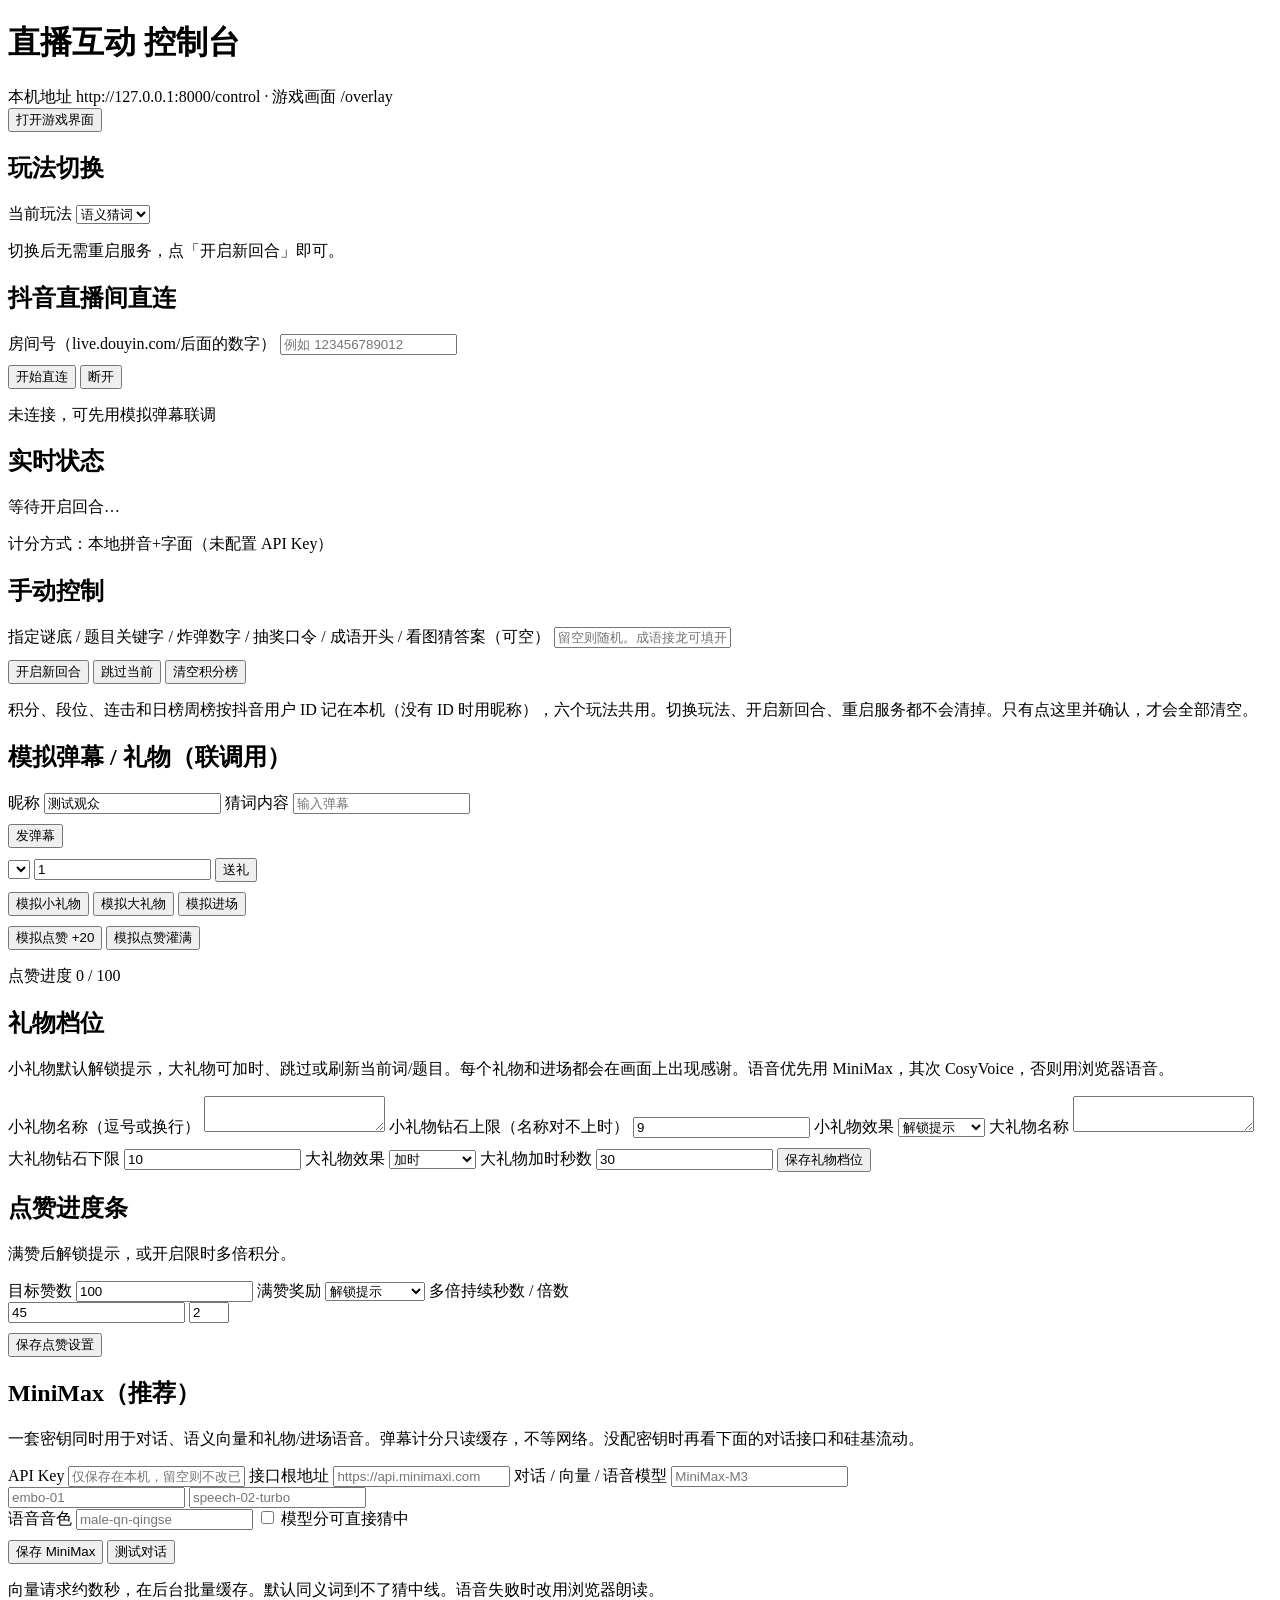
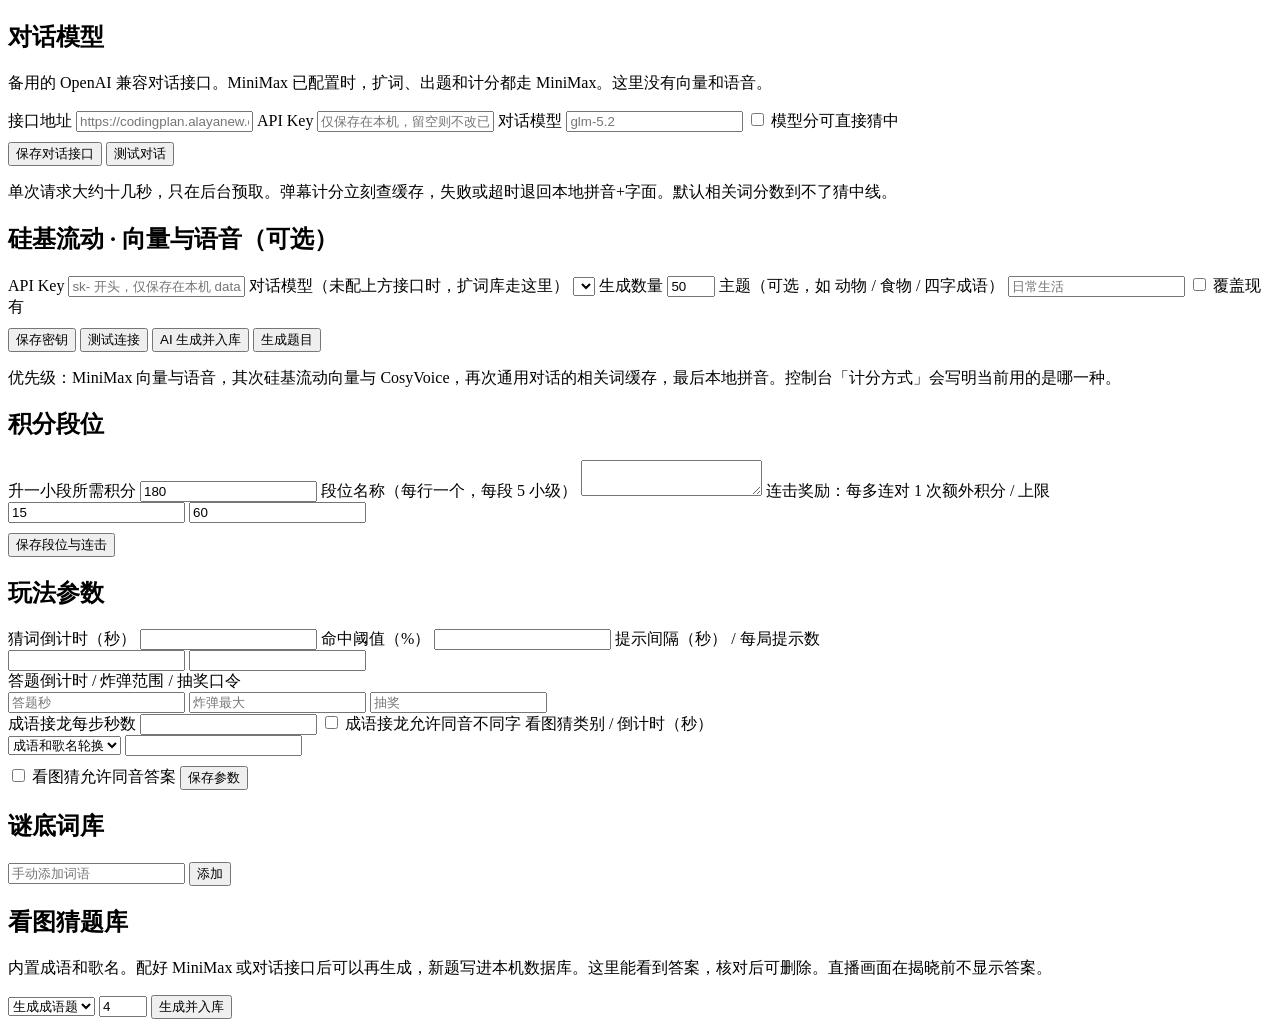
==== app/static/control.html @ ba1048de "Add idiom chain and emoji guessing with one shared points account. Viewers can continue an idiom cha" ====
<!DOCTYPE html>
<html lang="zh-CN">
<head>
  <meta charset="utf-8">
  <meta name="viewport" content="width=device-width, initial-scale=1">
  <link rel="icon" href="/static/favicon.svg" type="image/svg+xml">
  <title>控制台 · 直播互动玩法</title>
  <link rel="stylesheet" href="/static/css/shared.css">
  <link rel="stylesheet" href="/static/css/control.css">
</head>
<body>
  <div class="wrap">
    <header class="top">
      <div>
        <h1>直播互动 <span>控制台</span></h1>
        <div class="sub">本机地址 http://127.0.0.1:8000/control · 游戏画面 /overlay</div>
      </div>
      <div class="row btns">
        <button class="btn green" id="openOverlay">打开游戏界面</button>
      </div>
    </header>

    <div class="grid">
      <section class="card">
        <h2>玩法切换</h2>
        <label class="field">当前玩法</label>
        <select id="gamePicker">
          <option value="semantic">语义猜词</option>
          <option value="quiz">弹幕答题</option>
          <option value="bomb">数字炸弹</option>
          <option value="lottery">弹幕抽奖</option>
          <option value="idiom">成语接龙</option>
          <option value="emoji">看图猜</option>
        </select>
        <p class="hint">切换后无需重启服务，点「开启新回合」即可。</p>
      </section>

      <section class="card">
        <h2>抖音直播间直连</h2>
        <label class="field">房间号（live.douyin.com/后面的数字）</label>
        <input id="roomId" placeholder="例如 123456789012">
        <div class="row btns" style="margin-top:10px">
          <button class="btn" id="connectRoom">开始直连</button>
          <button class="btn ghost" id="disconnectRoom">断开</button>
        </div>
        <p class="hint" id="ingestStatus"><span class="dot"></span>未连接，可先用模拟弹幕联调</p>
      </section>

      <section class="card wide">
        <h2>实时状态</h2>
        <div class="status-box" id="hostStatus">等待开启回合…</div>
        <p class="hint" id="scoringMode">计分方式：本地拼音+字面（未配置 API Key）</p>
      </section>

      <section class="card">
        <h2>手动控制</h2>
        <label class="field">指定谜底 / 题目关键字 / 炸弹数字 / 抽奖口令 / 成语开头 / 看图猜答案（可空）</label>
        <input id="specified" placeholder="留空则随机。成语接龙可填开头成语，看图猜可填答案">
        <div class="row btns" style="margin-top:12px">
          <button class="btn" id="startRound">开启新回合</button>
          <button class="btn ghost" id="skipRound">跳过当前</button>
          <button class="btn red" id="clearBoard">清空积分榜</button>
        </div>
        <p class="hint">积分、段位、连击和日榜周榜按抖音用户 ID 记在本机（没有 ID 时用昵称），六个玩法共用。切换玩法、开启新回合、重启服务都不会清掉。只有点这里并确认，才会全部清空。</p>
      </section>

      <section class="card">
        <h2>模拟弹幕 / 礼物（联调用）</h2>
        <label class="field">昵称</label>
        <input id="mockName" value="测试观众">
        <label class="field">猜词内容</label>
        <input id="mockText" placeholder="输入弹幕">
        <div class="row btns" style="margin-top:10px">
          <button class="btn" id="sendChat">发弹幕</button>
        </div>
        <div class="row" style="margin-top:10px">
          <select id="giftName"></select>
          <input id="giftCount" type="number" value="1" min="1">
          <button class="btn" id="sendGift">送礼</button>
        </div>
        <div class="row btns" style="margin-top:10px">
          <button class="btn" id="sendSmall">模拟小礼物</button>
          <button class="btn" id="sendBig">模拟大礼物</button>
          <button class="btn ghost" id="sendMember">模拟进场</button>
        </div>
        <div class="row btns" style="margin-top:10px">
          <button class="btn" id="likeBurst">模拟点赞 +20</button>
          <button class="btn" id="likeFill">模拟点赞灌满</button>
        </div>
        <p class="hint" id="likeProgress">点赞进度 0 / 100</p>
      </section>

      <section class="card">
        <h2>礼物档位</h2>
        <p class="hint">小礼物默认解锁提示，大礼物可加时、跳过或刷新当前词/题目。每个礼物和进场都会在画面上出现感谢。语音优先用 MiniMax，其次 CosyVoice，否则用浏览器语音。</p>
        <label class="field">小礼物名称（逗号或换行）</label>
        <textarea id="smallNames" class="short"></textarea>
        <label class="field">小礼物钻石上限（名称对不上时）</label>
        <input id="smallMax" type="number" min="1" value="9">
        <label class="field">小礼物效果</label>
        <select id="smallAction">
          <option value="hint">解锁提示</option>
          <option value="add_time">加时</option>
          <option value="refresh">刷新题目</option>
          <option value="skip">跳过当前</option>
          <option value="random_words">注入随机词</option>
        </select>
        <label class="field">大礼物名称</label>
        <textarea id="bigNames" class="short"></textarea>
        <label class="field">大礼物钻石下限</label>
        <input id="bigMin" type="number" min="1" value="10">
        <label class="field">大礼物效果</label>
        <select id="bigAction">
          <option value="add_time">加时</option>
          <option value="skip">跳过当前</option>
          <option value="refresh">刷新题目</option>
          <option value="hint">解锁提示</option>
          <option value="random_words">注入随机词</option>
        </select>
        <label class="field">大礼物加时秒数</label>
        <input id="bigSeconds" type="number" min="5" value="30">
        <button class="btn" id="saveGifts" style="margin-top:10px">保存礼物档位</button>
      </section>

      <section class="card">
        <h2>点赞进度条</h2>
        <p class="hint" id="bonusStatus">满赞后解锁提示，或开启限时多倍积分。</p>
        <label class="field">目标赞数</label>
        <input id="likeTarget" type="number" min="1" value="100">
        <label class="field">满赞奖励</label>
        <select id="likeReward">
          <option value="hint">解锁提示</option>
          <option value="bonus">限时多倍积分</option>
        </select>
        <label class="field">多倍持续秒数 / 倍数</label>
        <div class="row">
          <input id="bonusSeconds" type="number" min="5" value="45">
          <input id="bonusMult" type="number" min="2" max="5" value="2">
        </div>
        <button class="btn" id="saveLikes" style="margin-top:10px">保存点赞设置</button>
      </section>

      <section class="card">
        <h2>MiniMax（推荐）</h2>
        <p class="hint">一套密钥同时用于对话、语义向量和礼物/进场语音。弹幕计分只读缓存，不等网络。没配密钥时再看下面的对话接口和硅基流动。</p>
        <label class="field">API Key</label>
        <input id="mmKey" type="password" placeholder="仅保存在本机，留空则不改已保存的密钥" autocomplete="off">
        <label class="field">接口根地址</label>
        <input id="mmBase" placeholder="https://api.minimaxi.com">
        <label class="field">对话 / 向量 / 语音模型</label>
        <input id="mmChat" placeholder="MiniMax-M3">
        <div class="row">
          <input id="mmEmbed" placeholder="embo-01">
          <input id="mmTts" placeholder="speech-02-turbo">
        </div>
        <label class="field">语音音色</label>
        <input id="mmVoice" list="mmVoices" placeholder="male-qn-qingse">
        <datalist id="mmVoices"></datalist>
        <label class="field"><input id="mmCanWin" type="checkbox" style="width:auto"> 模型分可直接猜中</label>
        <div class="row btns" style="margin-top:10px">
          <button class="btn ghost" id="saveMinimax">保存 MiniMax</button>
          <button class="btn ghost" id="testMinimax">测试对话</button>
        </div>
        <p class="hint">向量请求约数秒，在后台批量缓存。默认同义词到不了猜中线。语音失败时改用浏览器朗读。</p>
      </section>

      <section class="card">
        <h2>对话模型</h2>
        <p class="hint">备用的 OpenAI 兼容对话接口。MiniMax 已配置时，扩词、出题和计分都走 MiniMax。这里没有向量和语音。</p>
        <label class="field">接口地址</label>
        <input id="llmBase" placeholder="https://codingplan.alayanew.com/v1">
        <label class="field">API Key</label>
        <input id="llmKey" type="password" placeholder="仅保存在本机，留空则不改已保存的密钥" autocomplete="off">
        <label class="field">对话模型</label>
        <input id="llmModel" placeholder="glm-5.2">
        <label class="field"><input id="llmCanWin" type="checkbox" style="width:auto"> 模型分可直接猜中</label>
        <div class="row btns" style="margin-top:10px">
          <button class="btn ghost" id="saveLlm">保存对话接口</button>
          <button class="btn ghost" id="testLlm">测试对话</button>
        </div>
        <p class="hint">单次请求大约十几秒，只在后台预取。弹幕计分立刻查缓存，失败或超时退回本地拼音+字面。默认相关词分数到不了猜中线。</p>
      </section>

      <section class="card">
        <h2>硅基流动 · 向量与语音（可选）</h2>
        <label class="field">API Key</label>
        <input id="apiKey" type="password" placeholder="sk- 开头，仅保存在本机 data/config.json" autocomplete="off">
        <label class="field">对话模型（未配上方接口时，扩词库走这里）</label>
        <select id="chatModel"></select>
        <label class="field">生成数量</label>
        <input id="genCount" type="number" value="50" min="5" max="80">
        <label class="field">主题（可选，如 动物 / 食物 / 四字成语）</label>
        <input id="genTheme" placeholder="日常生活">
        <label class="field"><input id="overwrite" type="checkbox" style="width:auto"> 覆盖现有</label>
        <div class="row btns" style="margin-top:10px">
          <button class="btn ghost" id="saveKey">保存密钥</button>
          <button class="btn ghost" id="testKey">测试连接</button>
          <button class="btn" id="genWords">AI 生成并入库</button>
          <button class="btn ghost" id="genQuiz">生成题目</button>
        </div>
        <p class="hint" id="aiHint">优先级：MiniMax 向量与语音，其次硅基流动向量与 CosyVoice，再次通用对话的相关词缓存，最后本地拼音。控制台「计分方式」会写明当前用的是哪一种。</p>
      </section>

      <section class="card">
        <h2>积分段位</h2>
        <label class="field">升一小段所需积分</label>
        <input id="perSub" type="number" value="180">
        <label class="field">段位名称（每行一个，每段 5 小级）</label>
        <textarea id="rankNames"></textarea>
        <label class="field">连击奖励：每多连对 1 次额外积分 / 上限</label>
        <div class="row">
          <input id="streakPer" type="number" min="0" value="15">
          <input id="streakMax" type="number" min="0" value="60">
        </div>
        <button class="btn" id="saveRanks" style="margin-top:10px">保存段位与连击</button>
      </section>

      <section class="card">
        <h2>玩法参数</h2>
        <label class="field">猜词倒计时（秒）</label>
        <input id="semCountdown" type="number">
        <label class="field">命中阈值（%）</label>
        <input id="semThreshold" type="number">
        <label class="field">提示间隔（秒） / 每局提示数</label>
        <div class="row">
          <input id="semHintInterval" type="number">
          <input id="semHints" type="number">
        </div>
        <label class="field">答题倒计时 / 炸弹范围 / 抽奖口令</label>
        <div class="row">
          <input id="quizCountdown" type="number" placeholder="答题秒">
          <input id="bombMax" type="number" placeholder="炸弹最大">
          <input id="lotKeyword" placeholder="抽奖">
        </div>
        <label class="field">成语接龙每步秒数</label>
        <input id="idiomSeconds" type="number" min="8">
        <label class="field"><input id="idiomPinyin" type="checkbox" style="width:auto"> 成语接龙允许同音不同字</label>
        <label class="field">看图猜类别 / 倒计时（秒）</label>
        <div class="row">
          <select id="emojiCategory">
            <option value="rotate">成语和歌名轮换</option>
            <option value="idiom">只猜成语</option>
            <option value="song">只猜歌名</option>
          </select>
          <input id="emojiCountdown" type="number" min="15">
        </div>
        <label class="field"><input id="emojiPinyin" type="checkbox" style="width:auto"> 看图猜允许同音答案</label>
        <button class="btn" id="saveParams" style="margin-top:10px">保存参数</button>
      </section>

      <section class="card wide">
        <h2 id="wordTitle">谜底词库</h2>
        <div class="row">
          <input id="newWord" placeholder="手动添加词语">
          <button class="btn sm" id="addWord">添加</button>
        </div>
        <div class="tags" id="wordTags"></div>
      </section>

      <section class="card wide">
        <h2 id="emojiTitle">看图猜题库</h2>
        <p class="hint">内置成语和歌名。配好 MiniMax 或对话接口后可以再生成，新题写进本机数据库。这里能看到答案，核对后可删除。直播画面在揭晓前不显示答案。</p>
        <div class="row">
          <select id="emojiGenCategory">
            <option value="idiom">生成成语题</option>
            <option value="song">生成歌名题</option>
          </select>
          <input id="emojiGenCount" type="number" min="1" max="12" value="4">
          <button class="btn" id="genEmoji">生成并入库</button>
        </div>
        <div class="tags" id="emojiTags"></div>
      </section>
    </div>
  </div>
  <div class="toast" id="toast"></div>
  <script src="/static/js/control.js"></script>
</body>
</html>
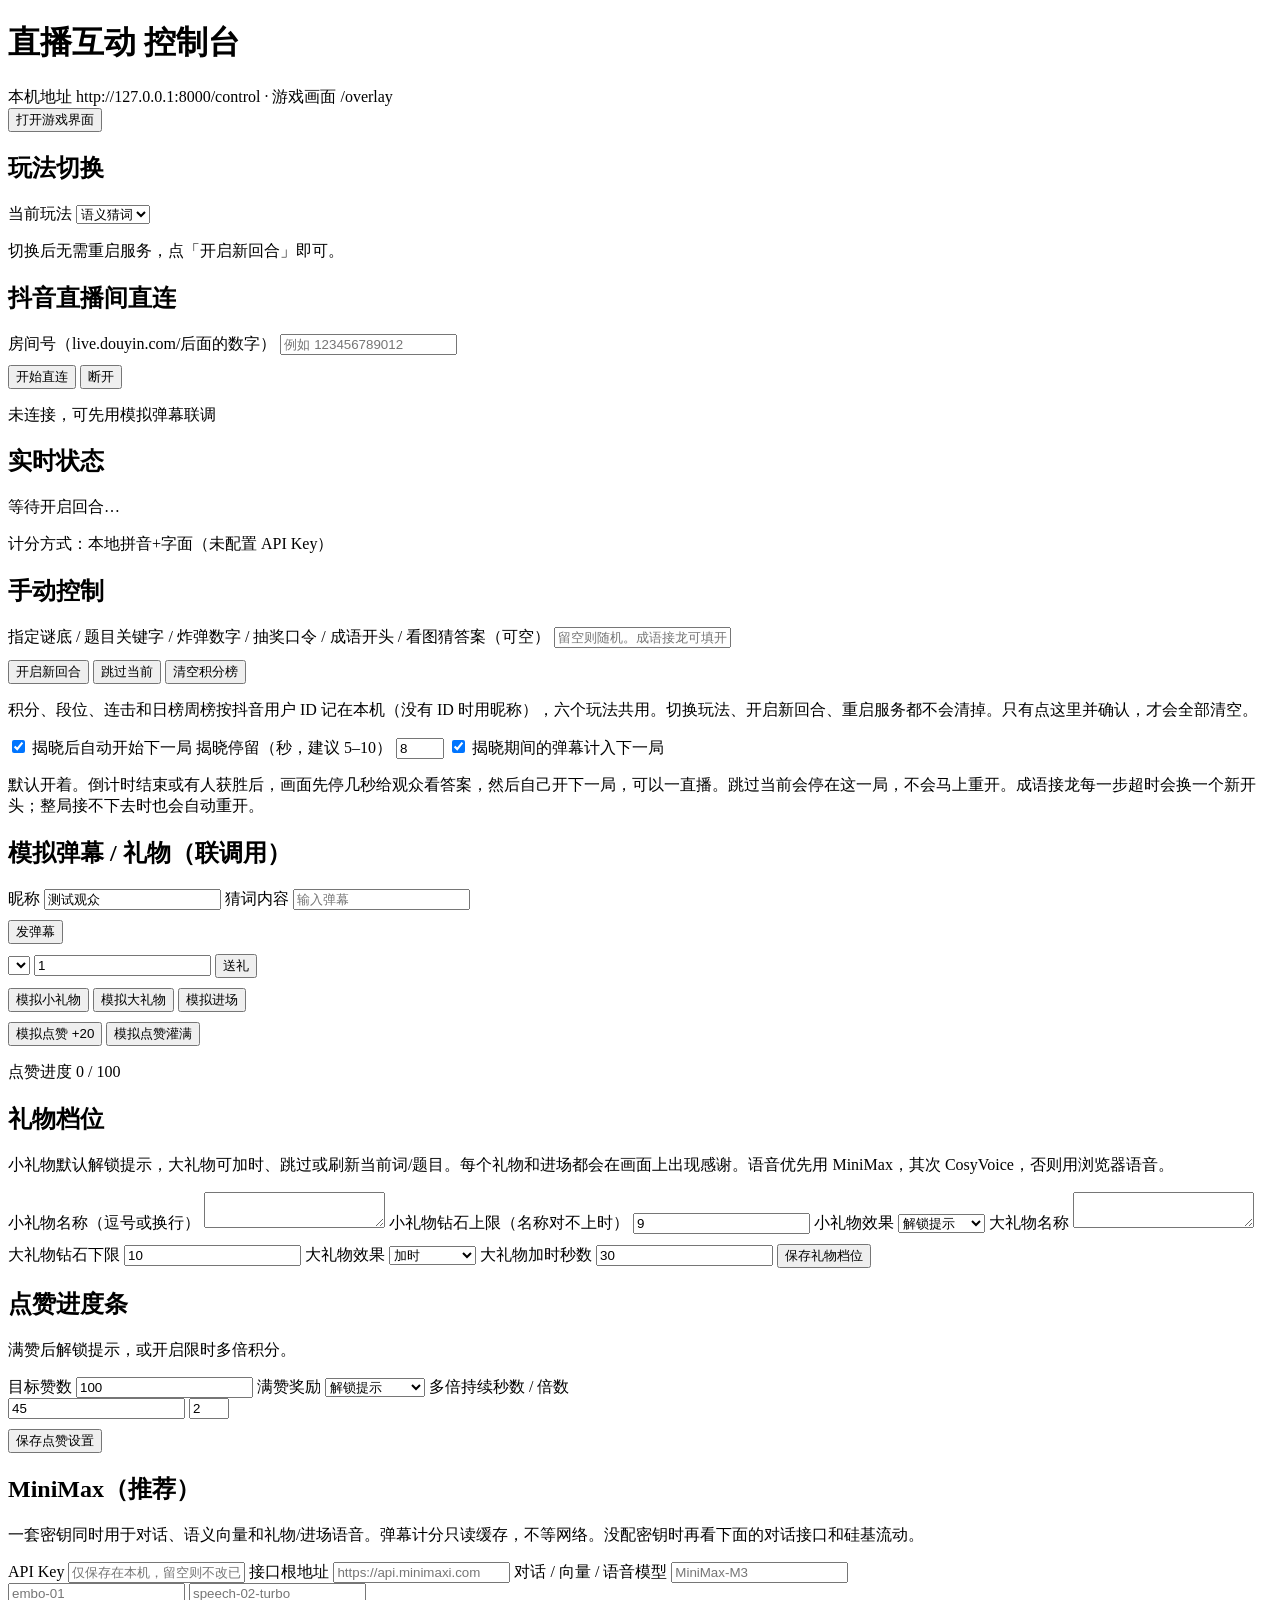
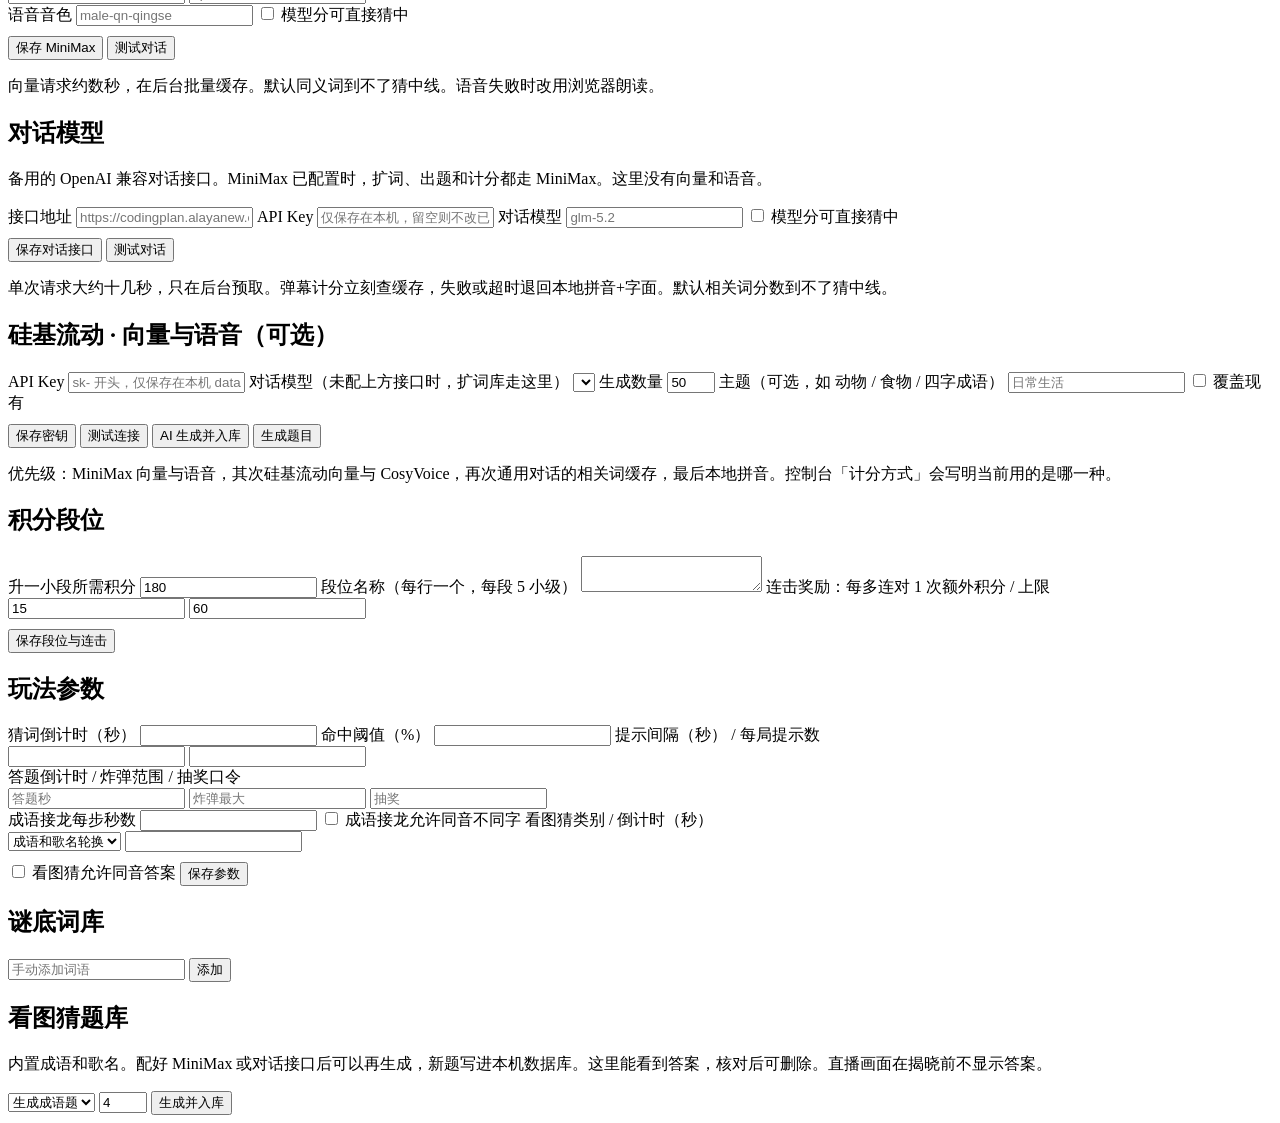
==== commit 34395f64: "Keep rounds cycling and show every chat line on the overlay. After a win or a timeout the answer sta" ====
--- a/app/static/control.html
+++ b/app/static/control.html
@@ -62,6 +62,11 @@
           <button class="btn red" id="clearBoard">清空积分榜</button>
         </div>
         <p class="hint">积分、段位、连击和日榜周榜按抖音用户 ID 记在本机（没有 ID 时用昵称），六个玩法共用。切换玩法、开启新回合、重启服务都不会清掉。只有点这里并确认，才会全部清空。</p>
+        <label class="field"><input id="autoContinue" type="checkbox" style="width:auto" checked> 揭晓后自动开始下一局</label>
+        <label class="field">揭晓停留（秒，建议 5–10）</label>
+        <input id="intermission" type="number" min="3" max="60" value="8">
+        <label class="field"><input id="countGapChat" type="checkbox" style="width:auto" checked> 揭晓期间的弹幕计入下一局</label>
+        <p class="hint">默认开着。倒计时结束或有人获胜后，画面先停几秒给观众看答案，然后自己开下一局，可以一直播。跳过当前会停在这一局，不会马上重开。成语接龙每一步超时会换一个新开头；整局接不下去时也会自动重开。</p>
       </section>
 
       <section class="card">
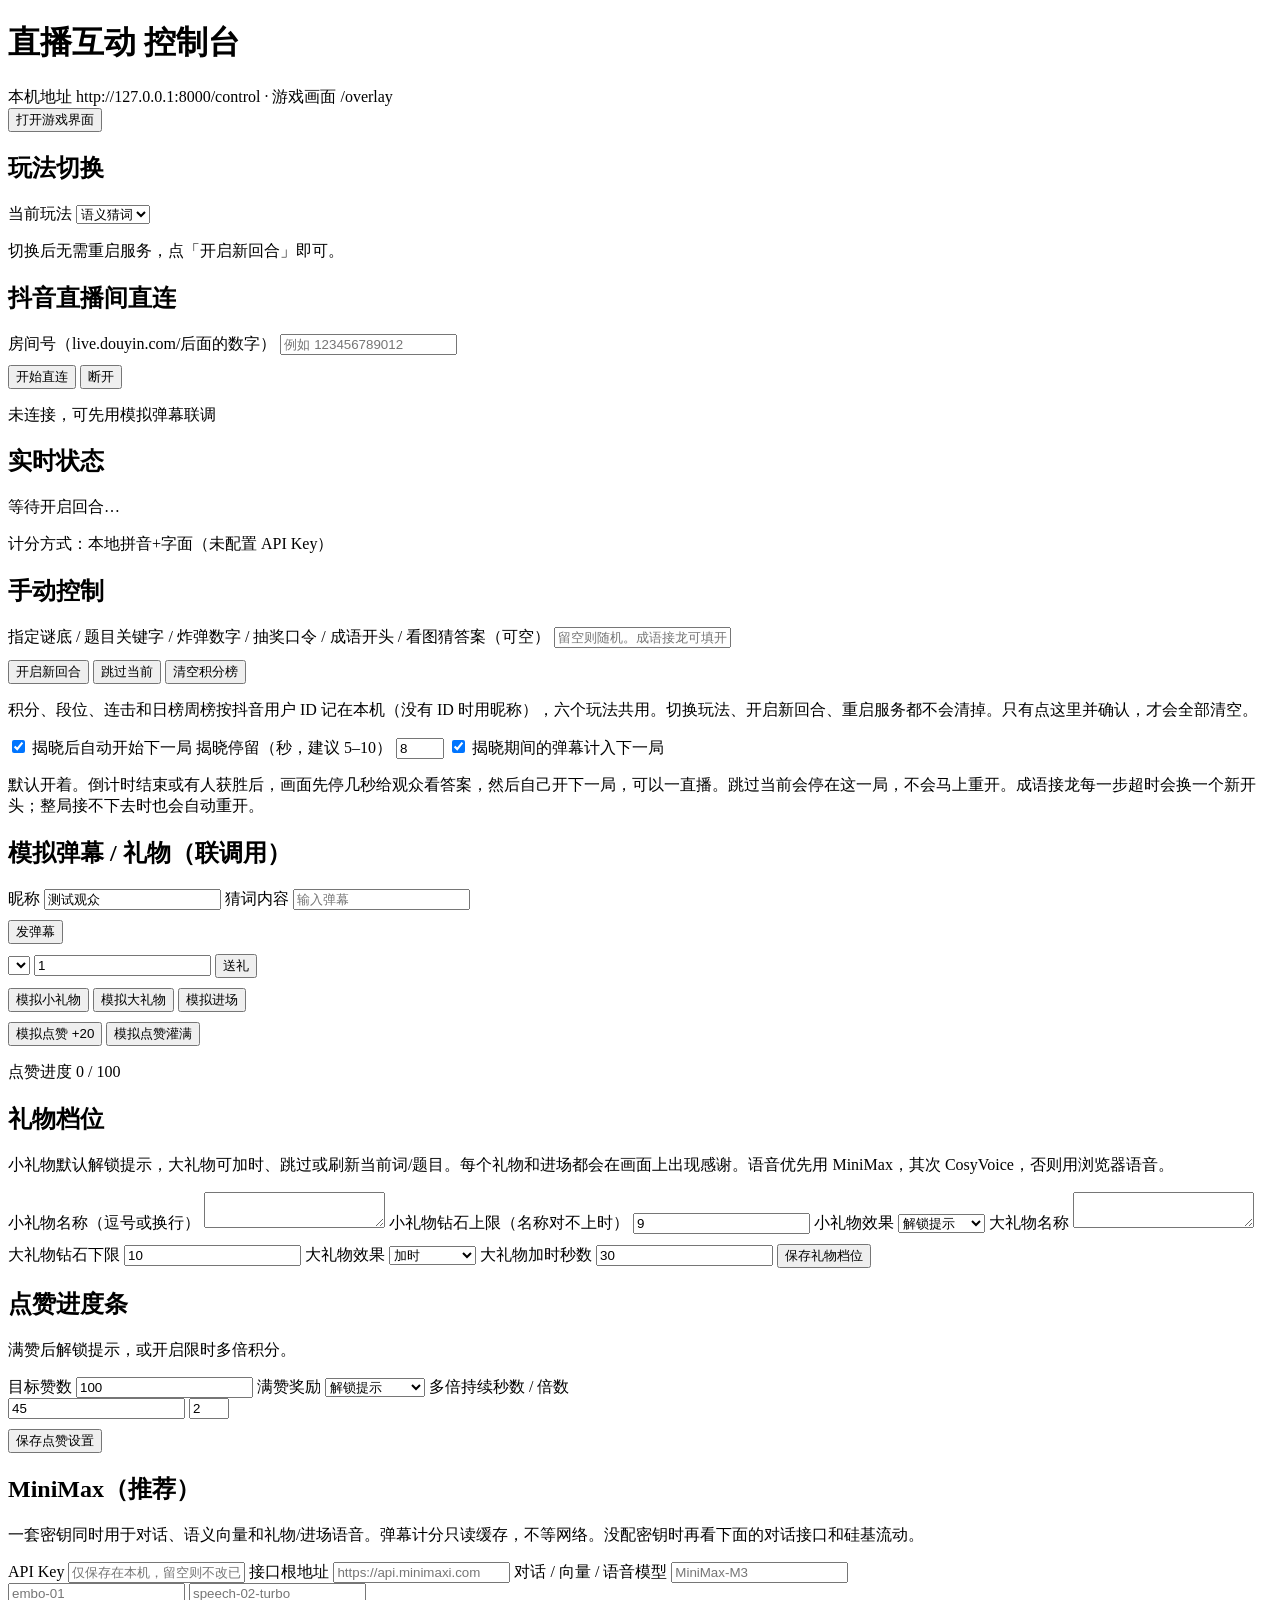
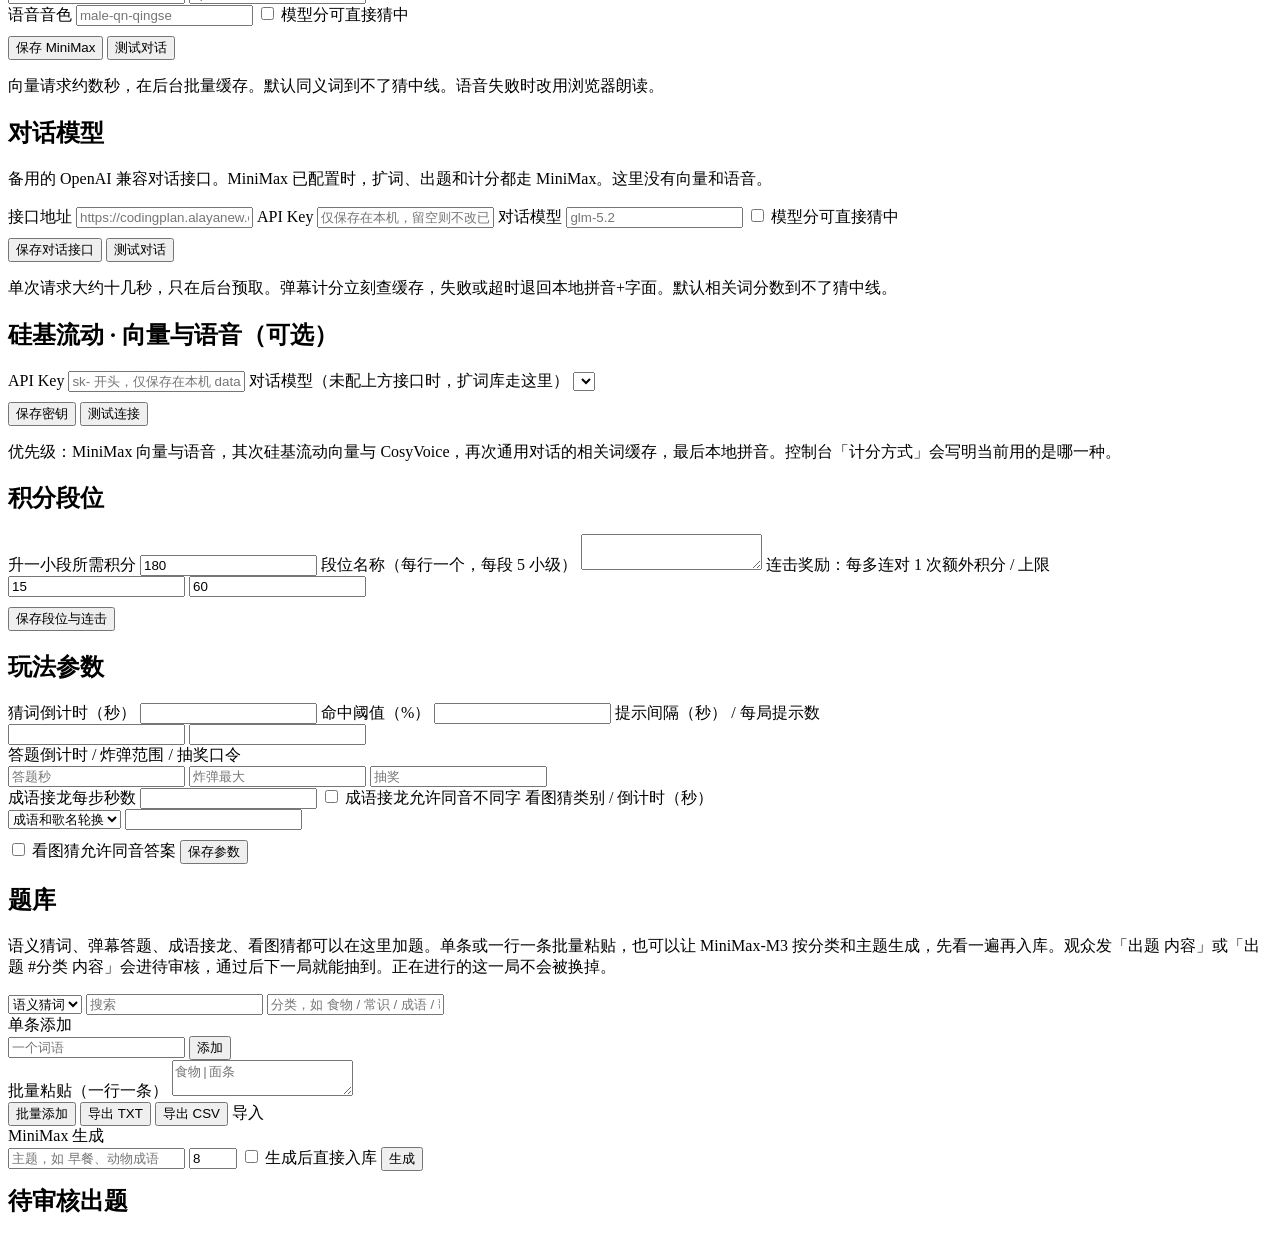
==== commit 0b0235c0: "Let the host extend every game bank without restarting the round. New words, questions, idioms, and " ====
--- a/app/static/control.html
+++ b/app/static/control.html
@@ -192,16 +192,9 @@
         <input id="apiKey" type="password" placeholder="sk- 开头，仅保存在本机 data/config.json" autocomplete="off">
         <label class="field">对话模型（未配上方接口时，扩词库走这里）</label>
         <select id="chatModel"></select>
-        <label class="field">生成数量</label>
-        <input id="genCount" type="number" value="50" min="5" max="80">
-        <label class="field">主题（可选，如 动物 / 食物 / 四字成语）</label>
-        <input id="genTheme" placeholder="日常生活">
-        <label class="field"><input id="overwrite" type="checkbox" style="width:auto"> 覆盖现有</label>
         <div class="row btns" style="margin-top:10px">
           <button class="btn ghost" id="saveKey">保存密钥</button>
           <button class="btn ghost" id="testKey">测试连接</button>
-          <button class="btn" id="genWords">AI 生成并入库</button>
-          <button class="btn ghost" id="genQuiz">生成题目</button>
         </div>
         <p class="hint" id="aiHint">优先级：MiniMax 向量与语音，其次硅基流动向量与 CosyVoice，再次通用对话的相关词缓存，最后本地拼音。控制台「计分方式」会写明当前用的是哪一种。</p>
       </section>
@@ -254,26 +247,43 @@
       </section>
 
       <section class="card wide">
-        <h2 id="wordTitle">谜底词库</h2>
-        <div class="row">
-          <input id="newWord" placeholder="手动添加词语">
-          <button class="btn sm" id="addWord">添加</button>
-        </div>
-        <div class="tags" id="wordTags"></div>
-      </section>
-
-      <section class="card wide">
-        <h2 id="emojiTitle">看图猜题库</h2>
-        <p class="hint">内置成语和歌名。配好 MiniMax 或对话接口后可以再生成，新题写进本机数据库。这里能看到答案，核对后可删除。直播画面在揭晓前不显示答案。</p>
-        <div class="row">
-          <select id="emojiGenCategory">
-            <option value="idiom">生成成语题</option>
-            <option value="song">生成歌名题</option>
+        <h2 id="bankTitle">题库</h2>
+        <p class="hint">语义猜词、弹幕答题、成语接龙、看图猜都可以在这里加题。单条或一行一条批量粘贴，也可以让 MiniMax-M3 按分类和主题生成，先看一遍再入库。观众发「出题 内容」或「出题 #分类 内容」会进待审核，通过后下一局就能抽到。正在进行的这一局不会被换掉。</p>
+        <div class="row">
+          <select id="bankKind">
+            <option value="word">语义猜词</option>
+            <option value="question">弹幕答题</option>
+            <option value="idiom">成语接龙</option>
+            <option value="puzzle">看图猜</option>
           </select>
-          <input id="emojiGenCount" type="number" min="1" max="12" value="4">
-          <button class="btn" id="genEmoji">生成并入库</button>
-        </div>
-        <div class="tags" id="emojiTags"></div>
+          <input id="bankSearch" placeholder="搜索">
+          <input id="bankCategory" placeholder="分类，如 食物 / 常识 / 成语 / 歌名">
+        </div>
+        <label class="field" id="bankOneLabel">单条添加</label>
+        <div class="row">
+          <input id="bankOne" placeholder="一个词语">
+          <button class="btn sm" id="bankAddOne">添加</button>
+        </div>
+        <label class="field">批量粘贴（一行一条）</label>
+        <textarea id="bankBulk" class="short" placeholder="食物|面条"></textarea>
+        <div class="row btns">
+          <button class="btn sm" id="bankAddBulk">批量添加</button>
+          <button class="btn ghost sm" id="bankExportTxt" type="button">导出 TXT</button>
+          <button class="btn ghost sm" id="bankExportCsv" type="button">导出 CSV</button>
+          <label class="btn ghost sm">导入<input id="bankImport" type="file" accept=".txt,.csv,text/plain" hidden></label>
+        </div>
+        <label class="field">MiniMax 生成</label>
+        <div class="row">
+          <input id="bankTheme" placeholder="主题，如 早餐、动物成语">
+          <input id="bankCount" type="number" min="1" max="80" value="8">
+          <label class="field" style="margin:0"><input id="bankAuto" type="checkbox" style="width:auto"> 生成后直接入库</label>
+          <button class="btn" id="bankGenerate" type="button">生成</button>
+        </div>
+        <div id="bankPreview"></div>
+        <h2 style="margin-top:14px">待审核出题</h2>
+        <div id="bankPending" class="tags"></div>
+        <div class="tags" id="bankList"></div>
+        <p class="hint" id="bankHint"></p>
       </section>
     </div>
   </div>
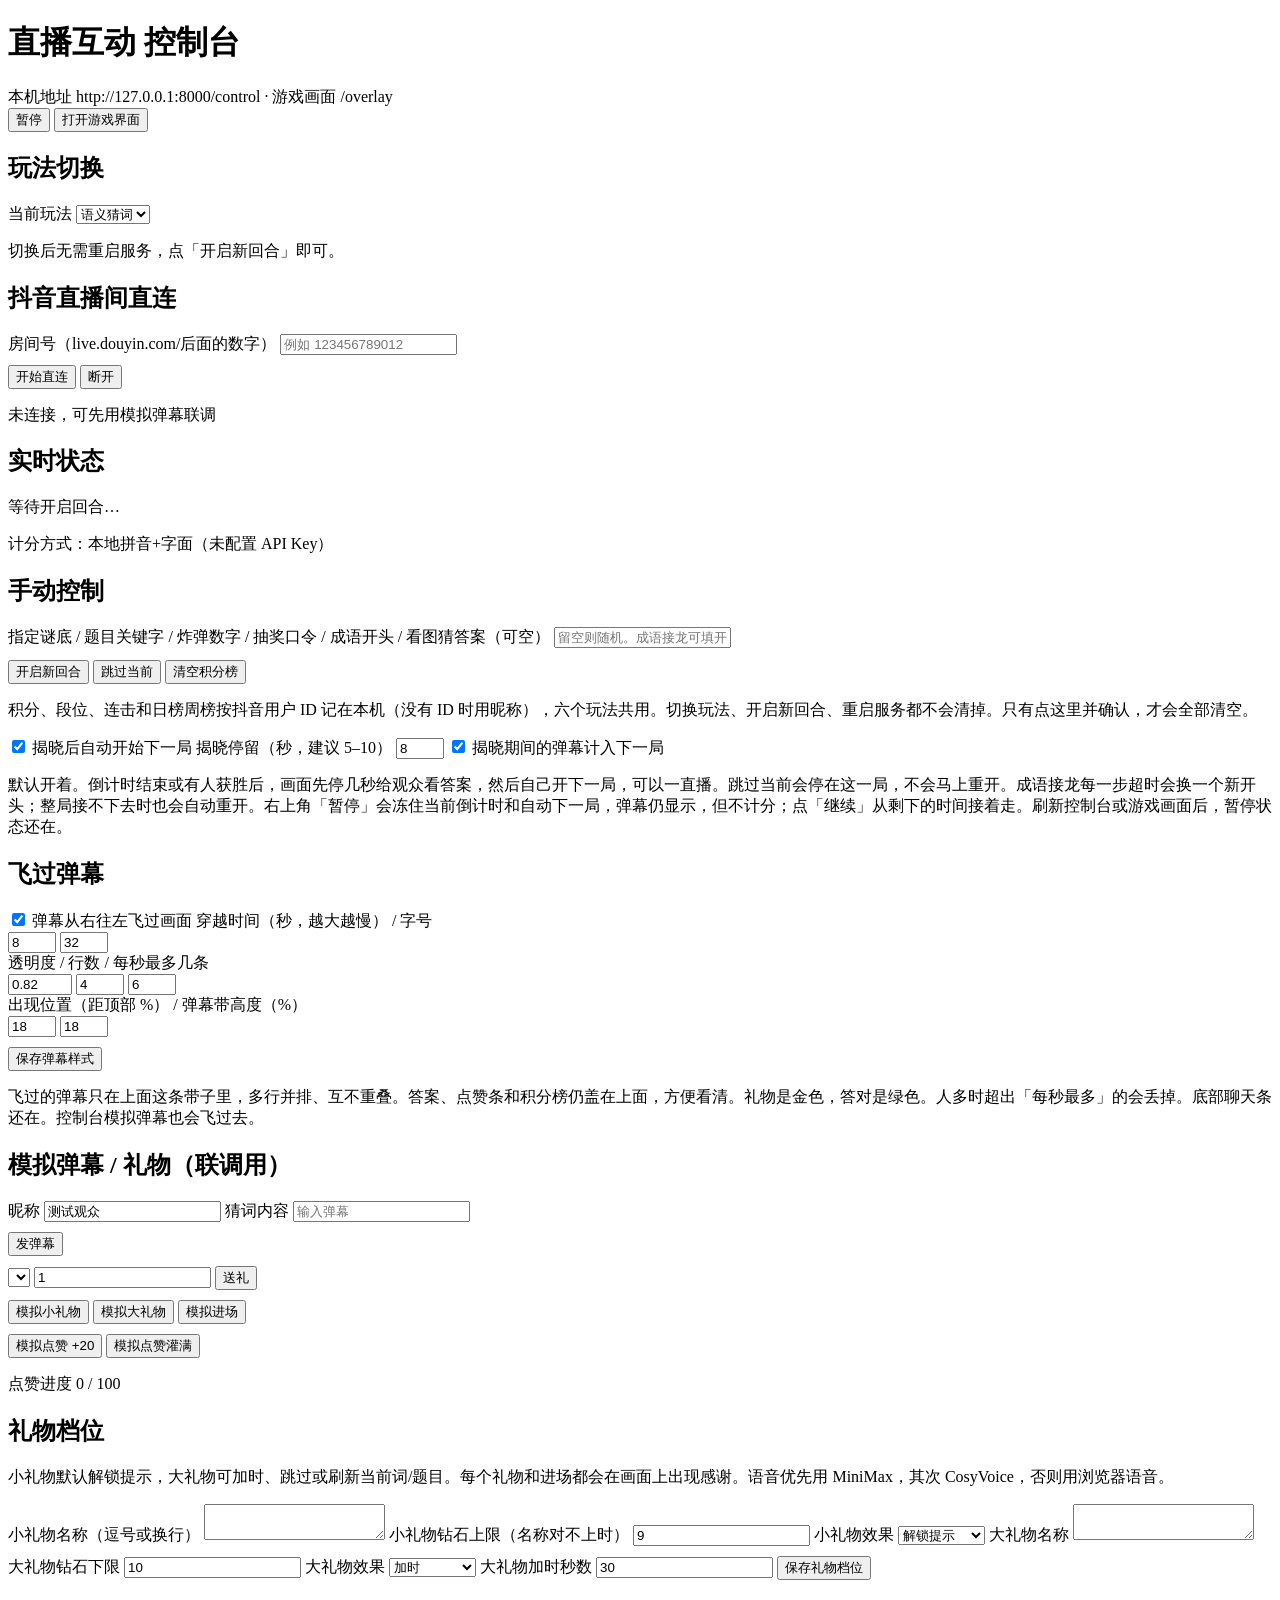
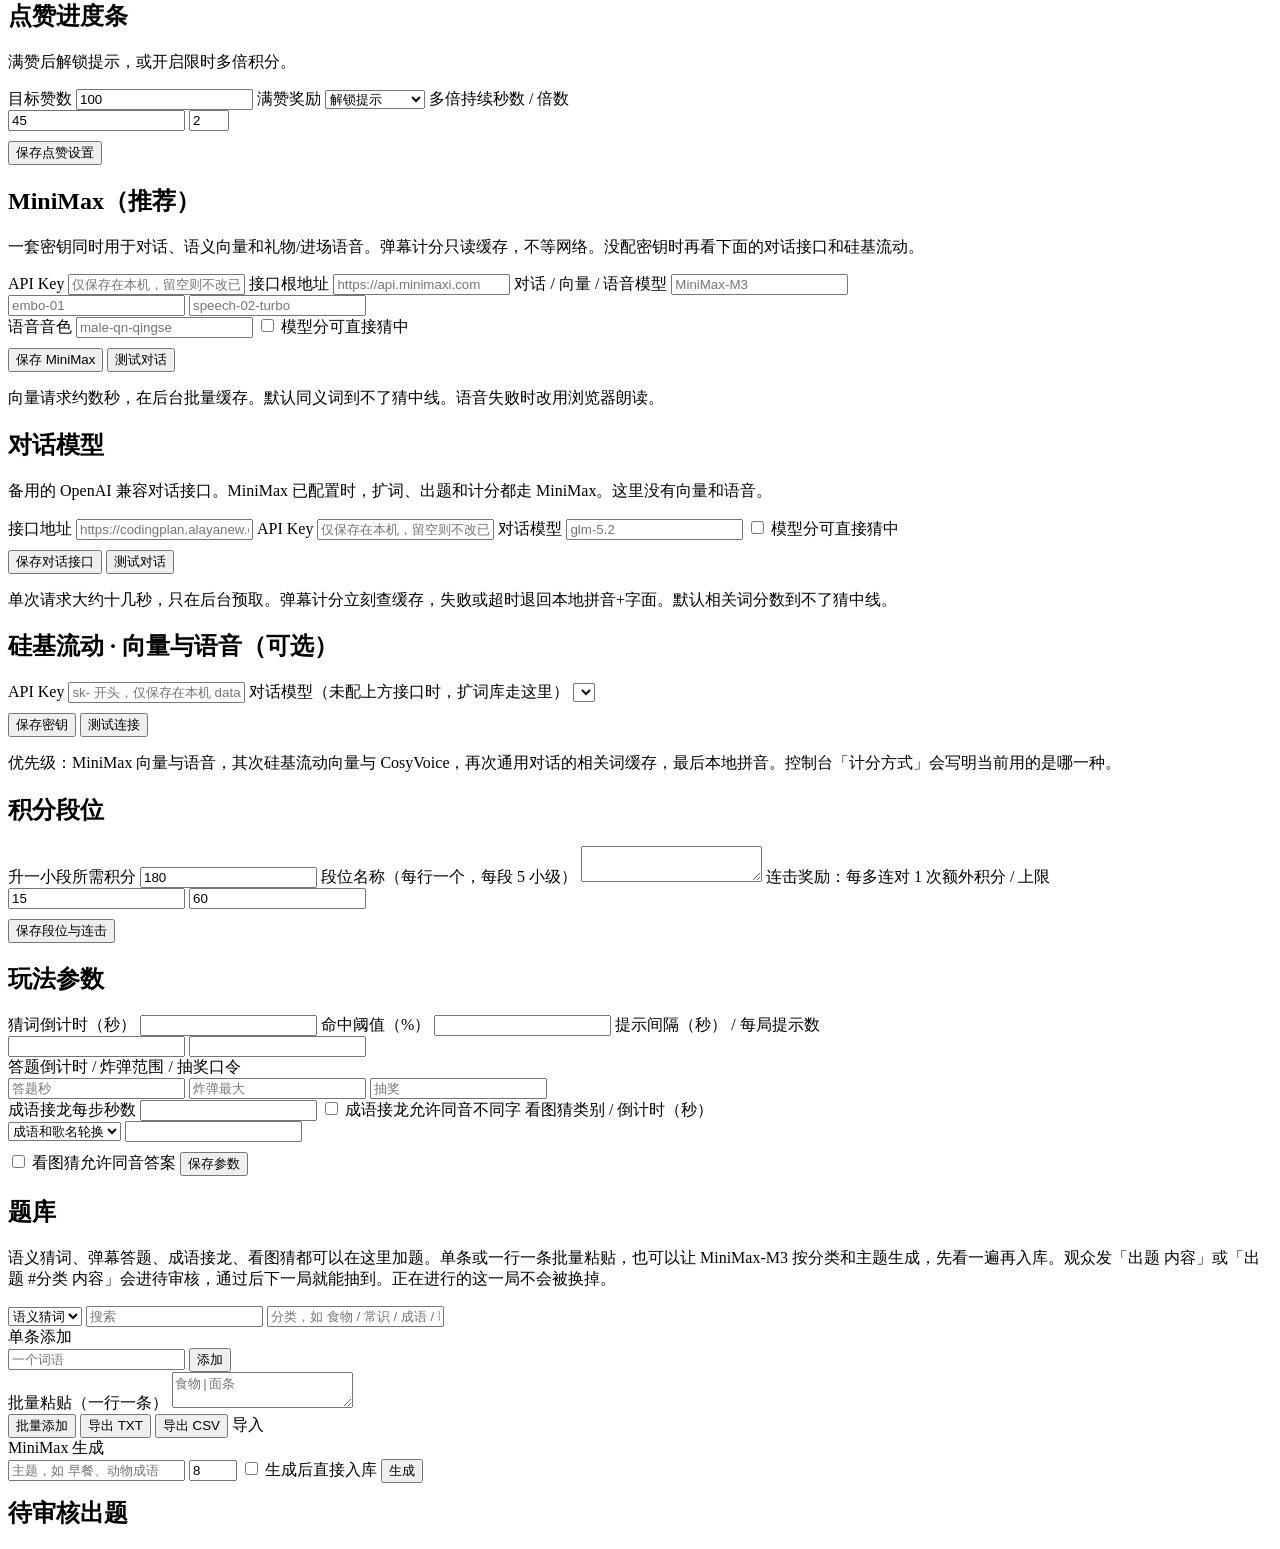
==== commit a3b59cdd: "Pause the live round and fly viewer chat across the overlay. The console pause button freezes the co" ====
--- a/app/static/control.html
+++ b/app/static/control.html
@@ -16,6 +16,7 @@
         <div class="sub">本机地址 http://127.0.0.1:8000/control · 游戏画面 /overlay</div>
       </div>
       <div class="row btns">
+        <button class="btn red pause" id="pauseToggle" type="button" data-paused="0">暂停</button>
         <button class="btn green" id="openOverlay">打开游戏界面</button>
       </div>
     </header>
@@ -66,7 +67,30 @@
         <label class="field">揭晓停留（秒，建议 5–10）</label>
         <input id="intermission" type="number" min="3" max="60" value="8">
         <label class="field"><input id="countGapChat" type="checkbox" style="width:auto" checked> 揭晓期间的弹幕计入下一局</label>
-        <p class="hint">默认开着。倒计时结束或有人获胜后，画面先停几秒给观众看答案，然后自己开下一局，可以一直播。跳过当前会停在这一局，不会马上重开。成语接龙每一步超时会换一个新开头；整局接不下去时也会自动重开。</p>
+        <p class="hint">默认开着。倒计时结束或有人获胜后，画面先停几秒给观众看答案，然后自己开下一局，可以一直播。跳过当前会停在这一局，不会马上重开。成语接龙每一步超时会换一个新开头；整局接不下去时也会自动重开。右上角「暂停」会冻住当前倒计时和自动下一局，弹幕仍显示，但不计分；点「继续」从剩下的时间接着走。刷新控制台或游戏画面后，暂停状态还在。</p>
+      </section>
+
+      <section class="card">
+        <h2>飞过弹幕</h2>
+        <label class="field"><input id="dmEnabled" type="checkbox" style="width:auto" checked> 弹幕从右往左飞过画面</label>
+        <label class="field">穿越时间（秒，越大越慢） / 字号</label>
+        <div class="row">
+          <input id="dmSpeed" type="number" min="4" max="20" step="1" value="8">
+          <input id="dmFont" type="number" min="20" max="72" step="1" value="32">
+        </div>
+        <label class="field">透明度 / 行数 / 每秒最多几条</label>
+        <div class="row">
+          <input id="dmOpacity" type="number" min="0.25" max="1" step="0.01" value="0.82">
+          <input id="dmLanes" type="number" min="2" max="12" step="1" value="4">
+          <input id="dmPerSecond" type="number" min="1" max="20" step="1" value="6">
+        </div>
+        <label class="field">出现位置（距顶部 %） / 弹幕带高度（%）</label>
+        <div class="row">
+          <input id="dmBandTop" type="number" min="0" max="70" step="1" value="18">
+          <input id="dmBandHeight" type="number" min="10" max="50" step="1" value="18">
+        </div>
+        <button class="btn" id="saveDanmaku" type="button" style="margin-top:10px">保存弹幕样式</button>
+        <p class="hint">飞过的弹幕只在上面这条带子里，多行并排、互不重叠。答案、点赞条和积分榜仍盖在上面，方便看清。礼物是金色，答对是绿色。人多时超出「每秒最多」的会丢掉。底部聊天条还在。控制台模拟弹幕也会飞过去。</p>
       </section>
 
       <section class="card">
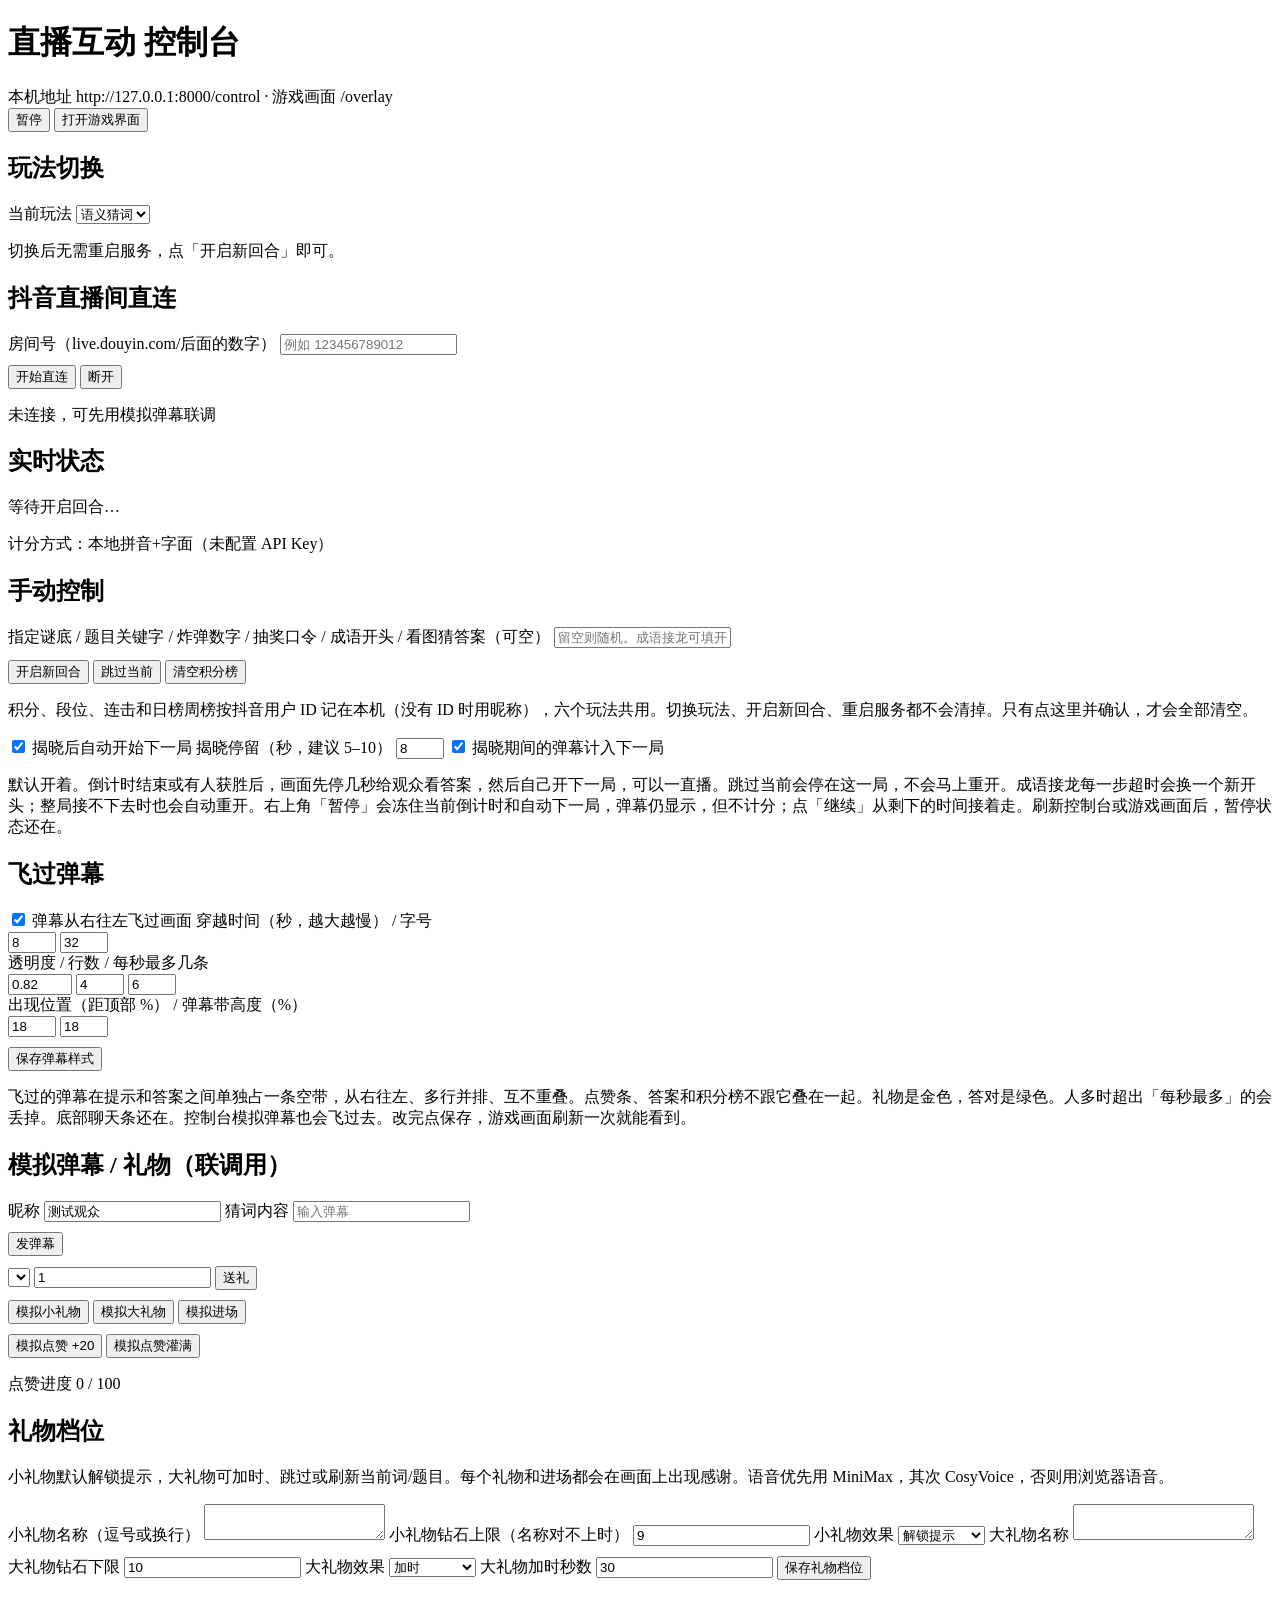
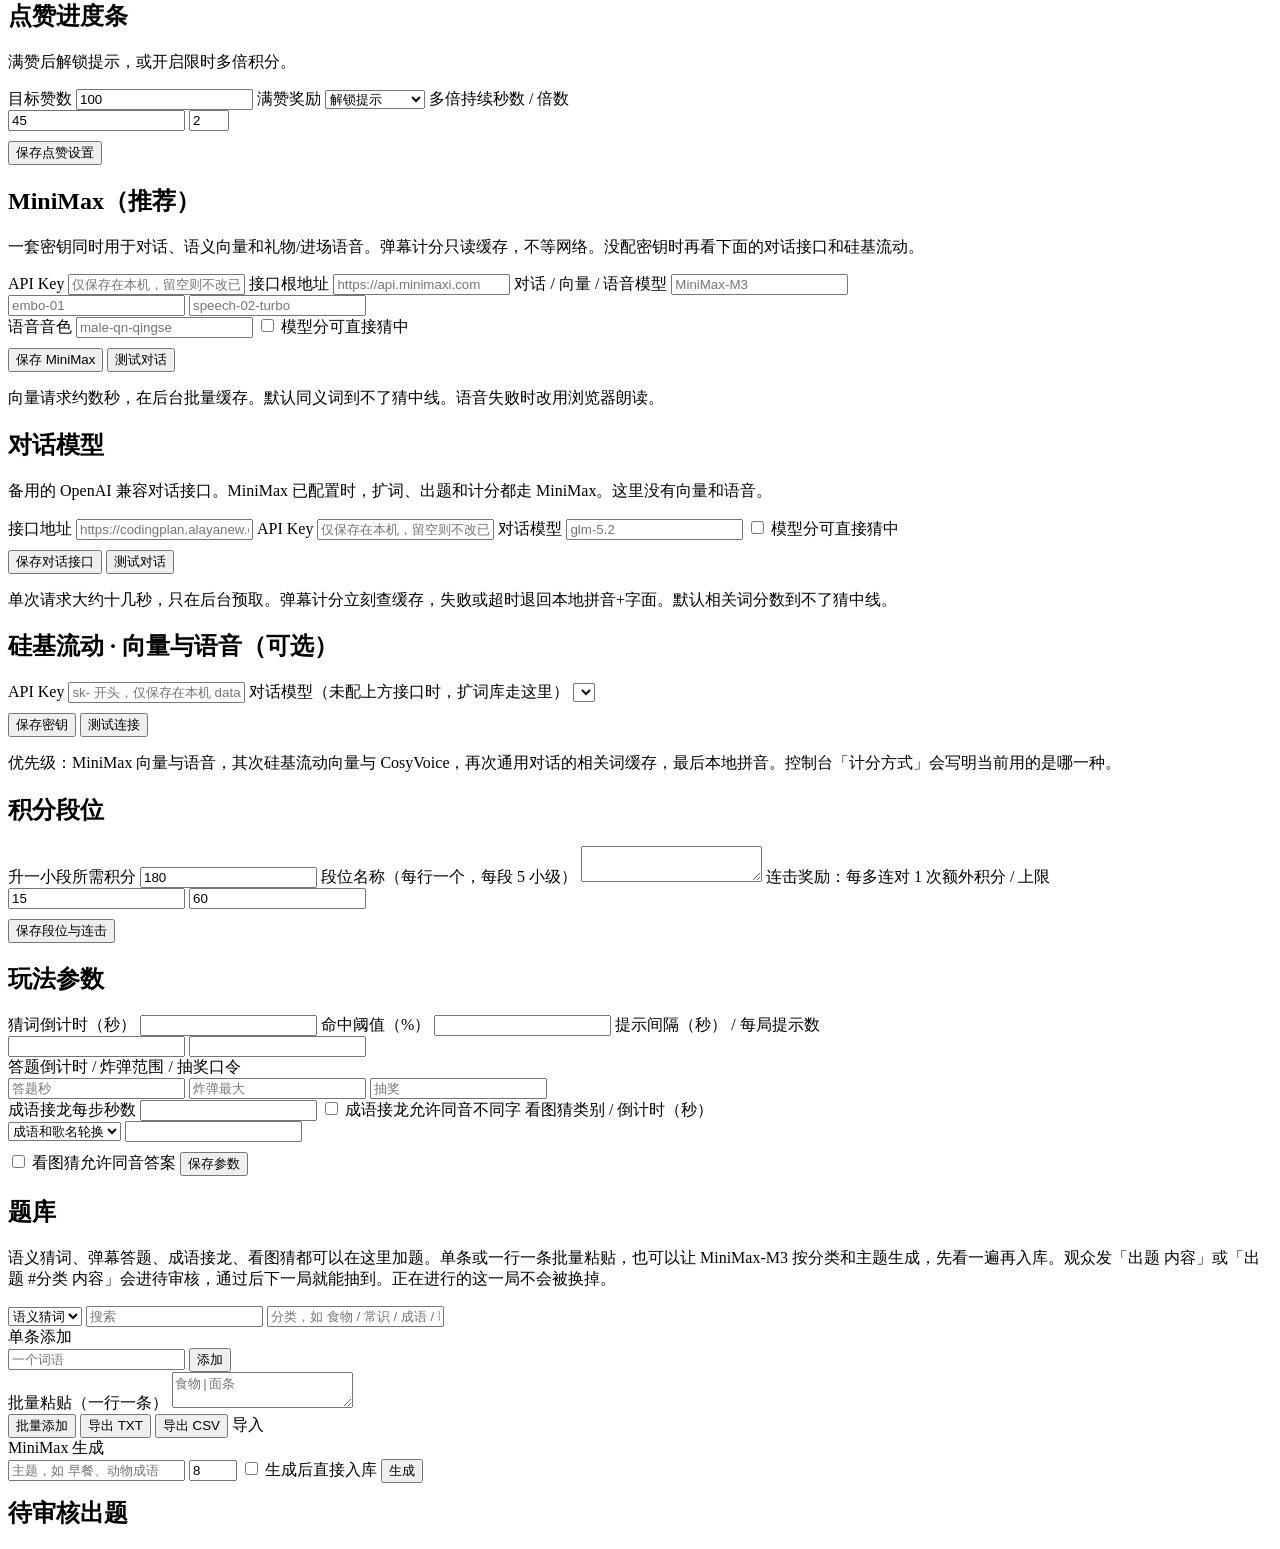
==== commit 64e50189: "Show flying danmaku in an open band above the answer. The right-to-left lines were sitting behind th" ====
--- a/app/static/control.html
+++ b/app/static/control.html
@@ -90,7 +90,7 @@
           <input id="dmBandHeight" type="number" min="10" max="50" step="1" value="18">
         </div>
         <button class="btn" id="saveDanmaku" type="button" style="margin-top:10px">保存弹幕样式</button>
-        <p class="hint">飞过的弹幕只在上面这条带子里，多行并排、互不重叠。答案、点赞条和积分榜仍盖在上面，方便看清。礼物是金色，答对是绿色。人多时超出「每秒最多」的会丢掉。底部聊天条还在。控制台模拟弹幕也会飞过去。</p>
+        <p class="hint">飞过的弹幕在提示和答案之间单独占一条空带，从右往左、多行并排、互不重叠。点赞条、答案和积分榜不跟它叠在一起。礼物是金色，答对是绿色。人多时超出「每秒最多」的会丢掉。底部聊天条还在。控制台模拟弹幕也会飞过去。改完点保存，游戏画面刷新一次就能看到。</p>
       </section>
 
       <section class="card">
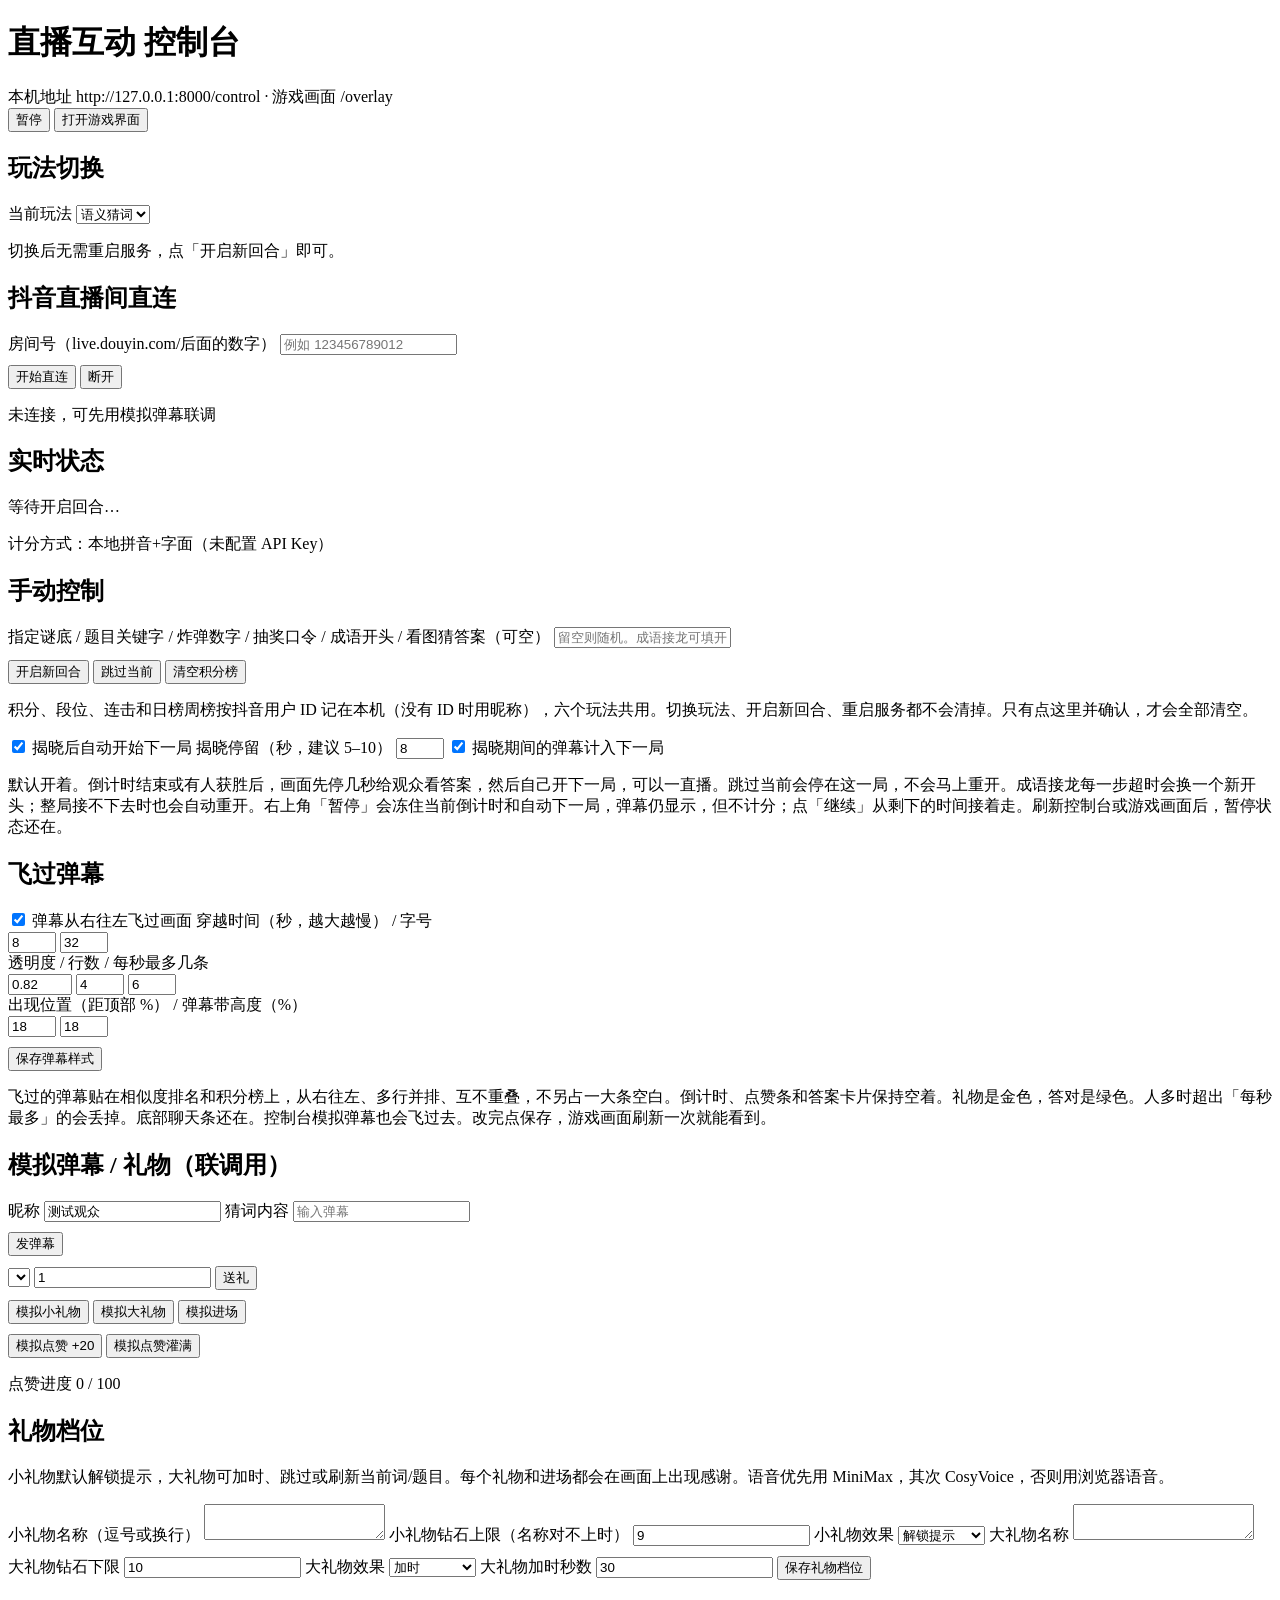
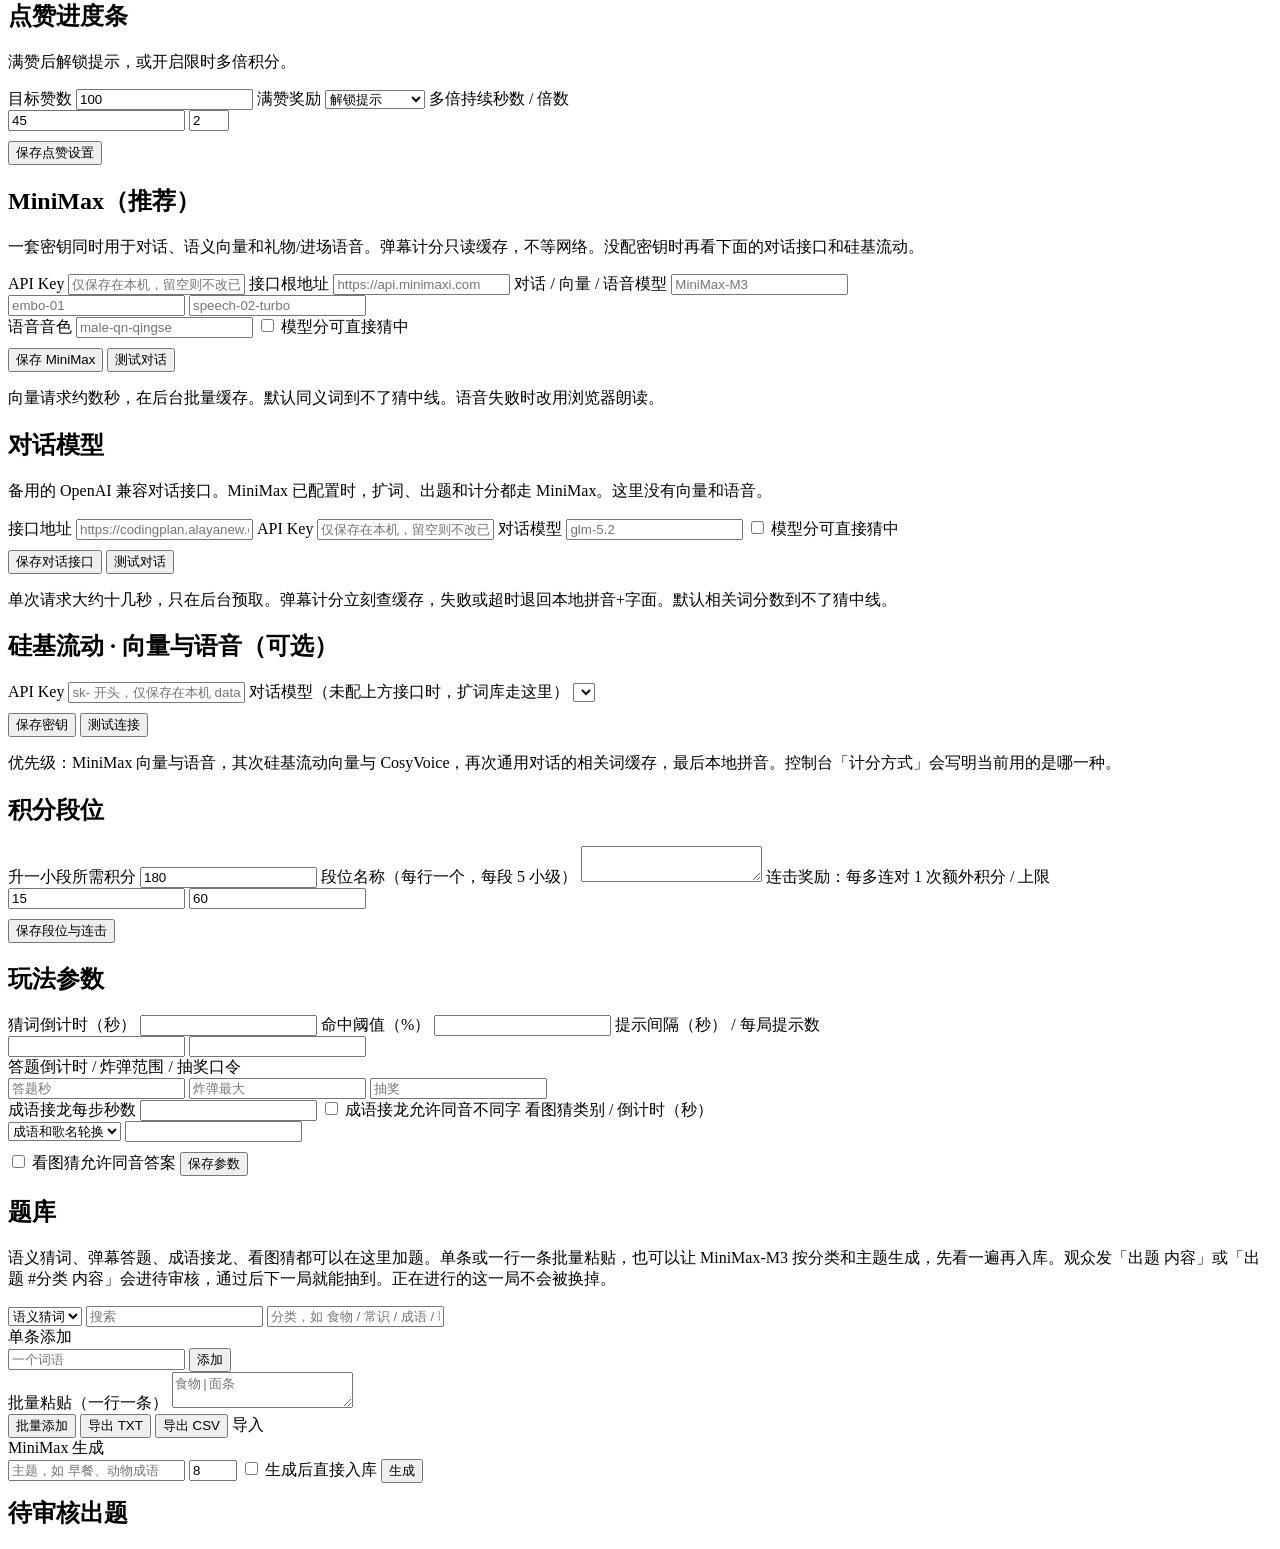
==== commit a9881bd7: "Fly danmaku across the guess list and leaderboard. The reserved strip above the answer is gone. Line" ====
--- a/app/static/control.html
+++ b/app/static/control.html
@@ -90,7 +90,7 @@
           <input id="dmBandHeight" type="number" min="10" max="50" step="1" value="18">
         </div>
         <button class="btn" id="saveDanmaku" type="button" style="margin-top:10px">保存弹幕样式</button>
-        <p class="hint">飞过的弹幕在提示和答案之间单独占一条空带，从右往左、多行并排、互不重叠。点赞条、答案和积分榜不跟它叠在一起。礼物是金色，答对是绿色。人多时超出「每秒最多」的会丢掉。底部聊天条还在。控制台模拟弹幕也会飞过去。改完点保存，游戏画面刷新一次就能看到。</p>
+        <p class="hint">飞过的弹幕贴在相似度排名和积分榜上，从右往左、多行并排、互不重叠，不另占一大条空白。倒计时、点赞条和答案卡片保持空着。礼物是金色，答对是绿色。人多时超出「每秒最多」的会丢掉。底部聊天条还在。控制台模拟弹幕也会飞过去。改完点保存，游戏画面刷新一次就能看到。</p>
       </section>
 
       <section class="card">
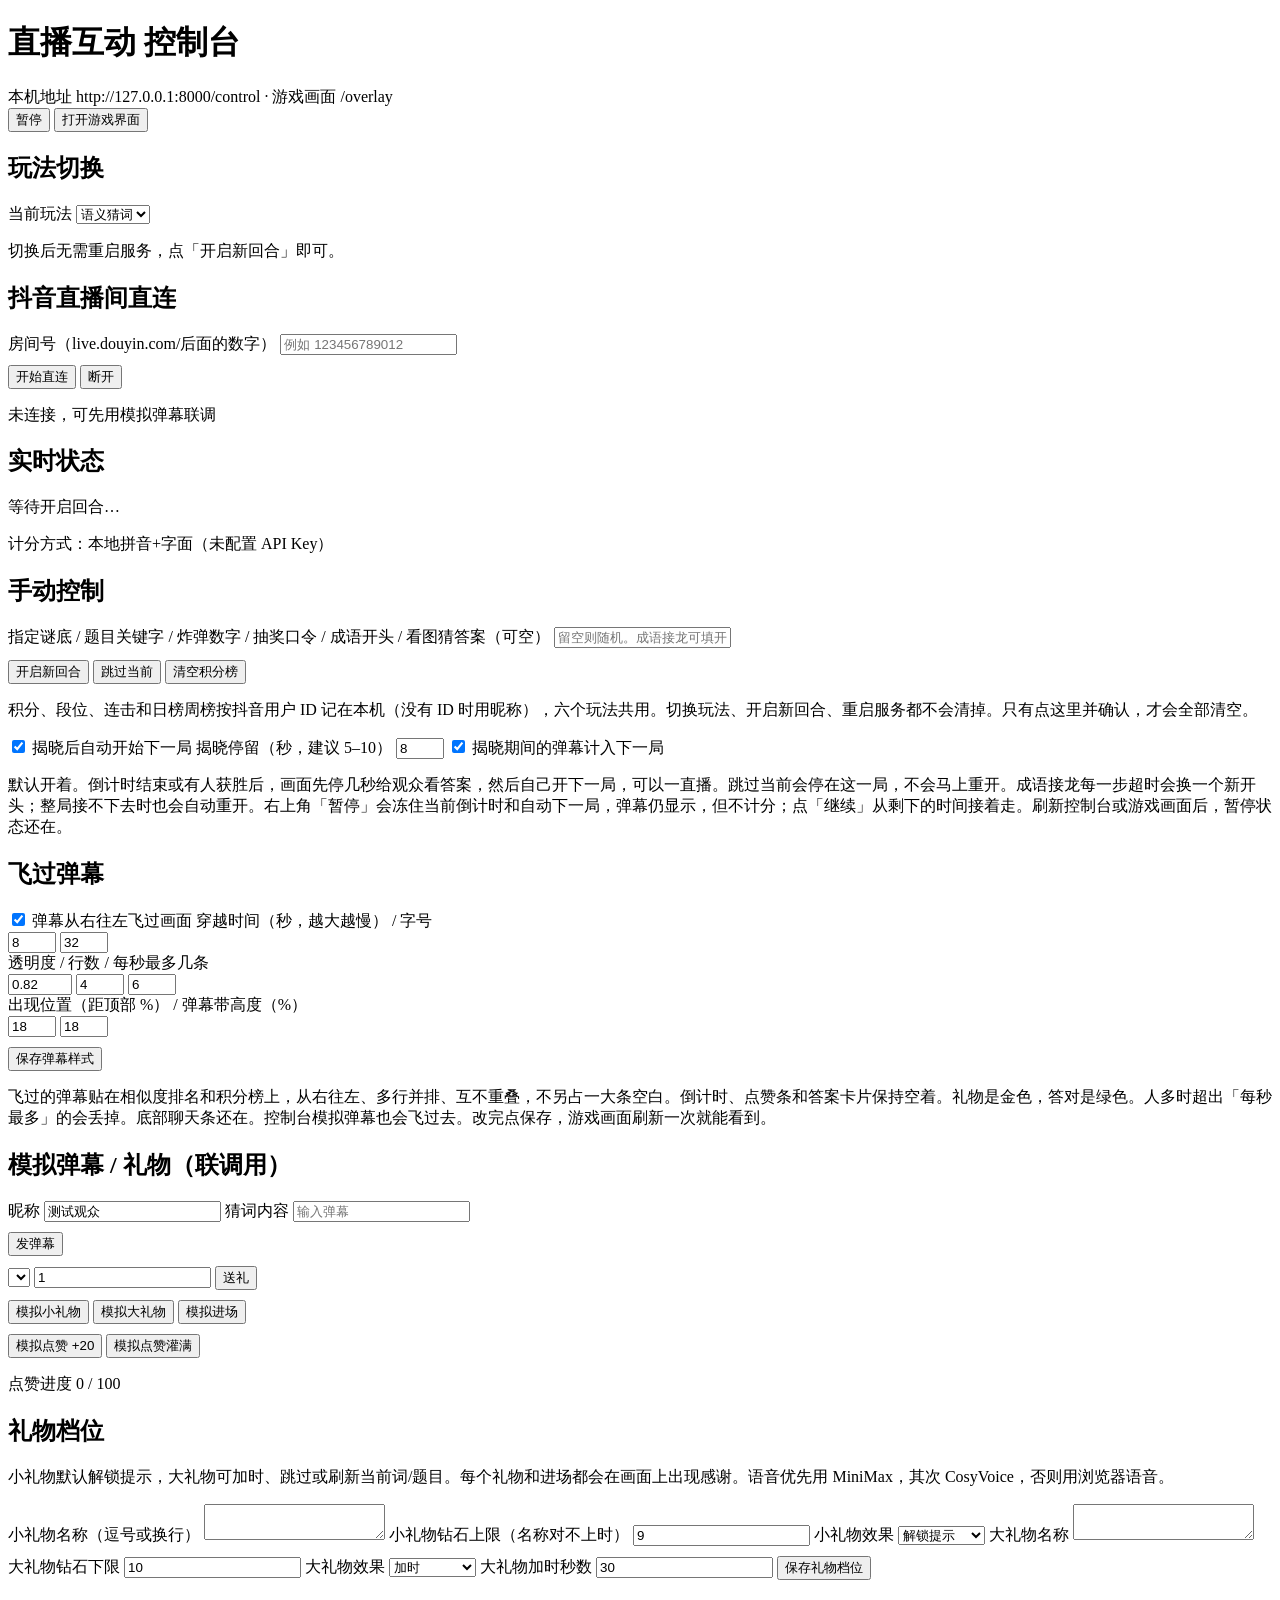
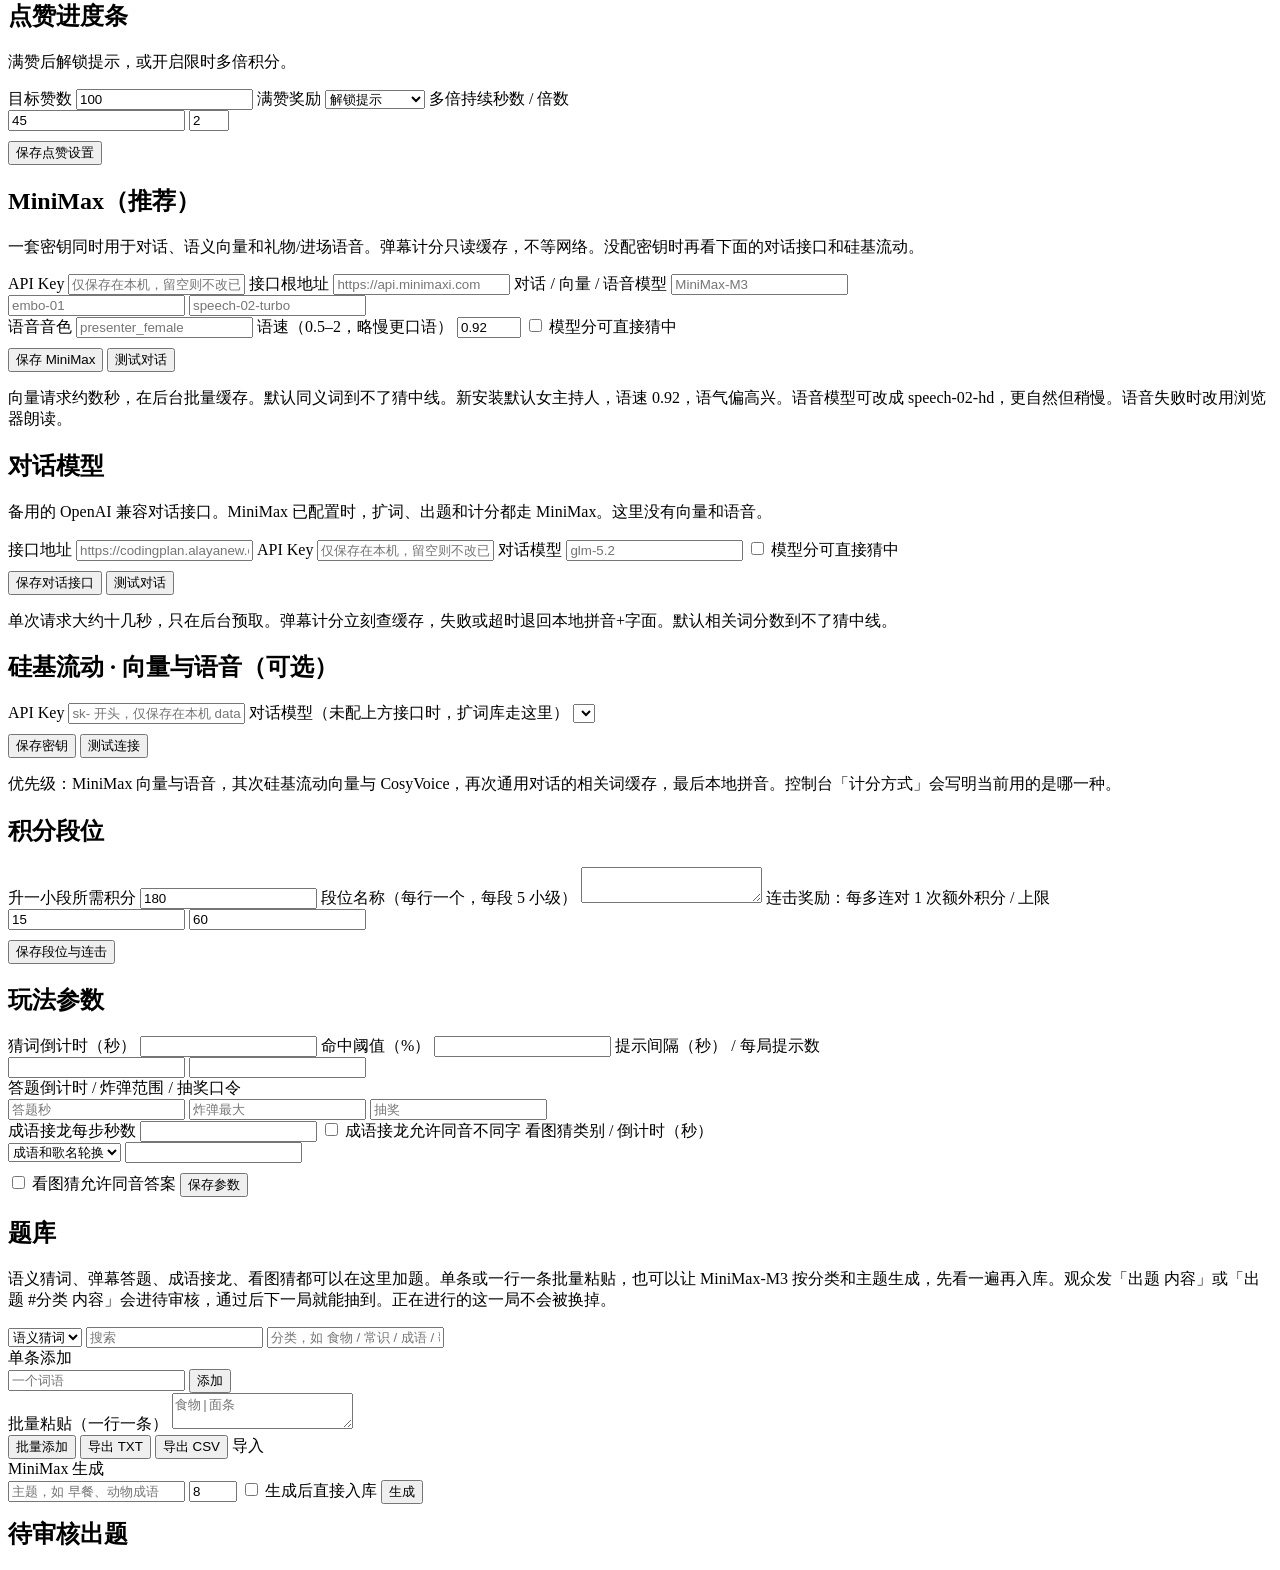
==== commit 2474599d: "Soften MiniMax thank-you speech for live rooms. New installs use the female presenter at a slightly " ====
--- a/app/static/control.html
+++ b/app/static/control.html
@@ -180,17 +180,23 @@
         <input id="mmChat" placeholder="MiniMax-M3">
         <div class="row">
           <input id="mmEmbed" placeholder="embo-01">
-          <input id="mmTts" placeholder="speech-02-turbo">
-        </div>
+          <input id="mmTts" list="mmTtsModels" placeholder="speech-02-turbo">
+        </div>
+        <datalist id="mmTtsModels">
+          <option value="speech-02-turbo">speech-02-turbo，更快</option>
+          <option value="speech-02-hd">speech-02-hd，更自然</option>
+        </datalist>
         <label class="field">语音音色</label>
-        <input id="mmVoice" list="mmVoices" placeholder="male-qn-qingse">
+        <input id="mmVoice" list="mmVoices" placeholder="presenter_female">
         <datalist id="mmVoices"></datalist>
+        <label class="field">语速（0.5–2，略慢更口语）</label>
+        <input id="mmTtsSpeed" type="number" min="0.5" max="2" step="0.01" value="0.92">
         <label class="field"><input id="mmCanWin" type="checkbox" style="width:auto"> 模型分可直接猜中</label>
         <div class="row btns" style="margin-top:10px">
           <button class="btn ghost" id="saveMinimax">保存 MiniMax</button>
           <button class="btn ghost" id="testMinimax">测试对话</button>
         </div>
-        <p class="hint">向量请求约数秒，在后台批量缓存。默认同义词到不了猜中线。语音失败时改用浏览器朗读。</p>
+        <p class="hint">向量请求约数秒，在后台批量缓存。默认同义词到不了猜中线。新安装默认女主持人，语速 0.92，语气偏高兴。语音模型可改成 speech-02-hd，更自然但稍慢。语音失败时改用浏览器朗读。</p>
       </section>
 
       <section class="card">
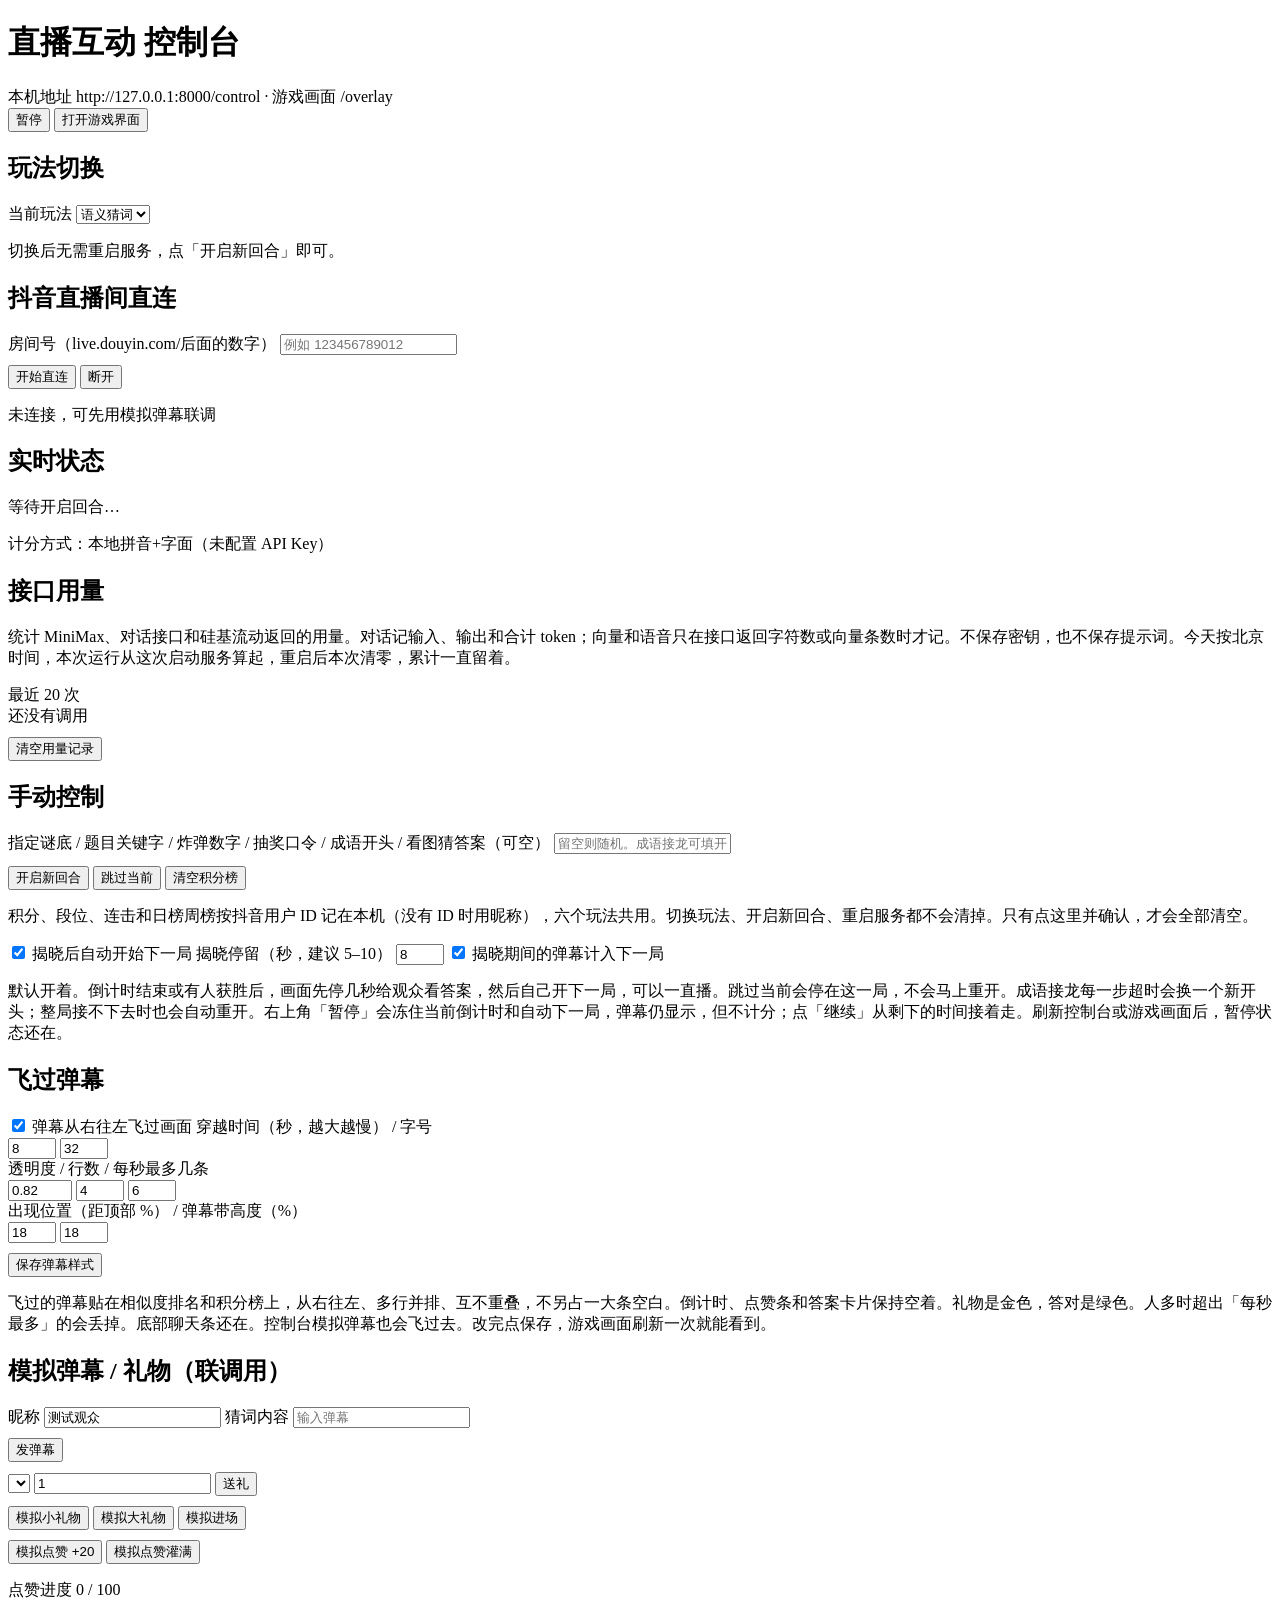
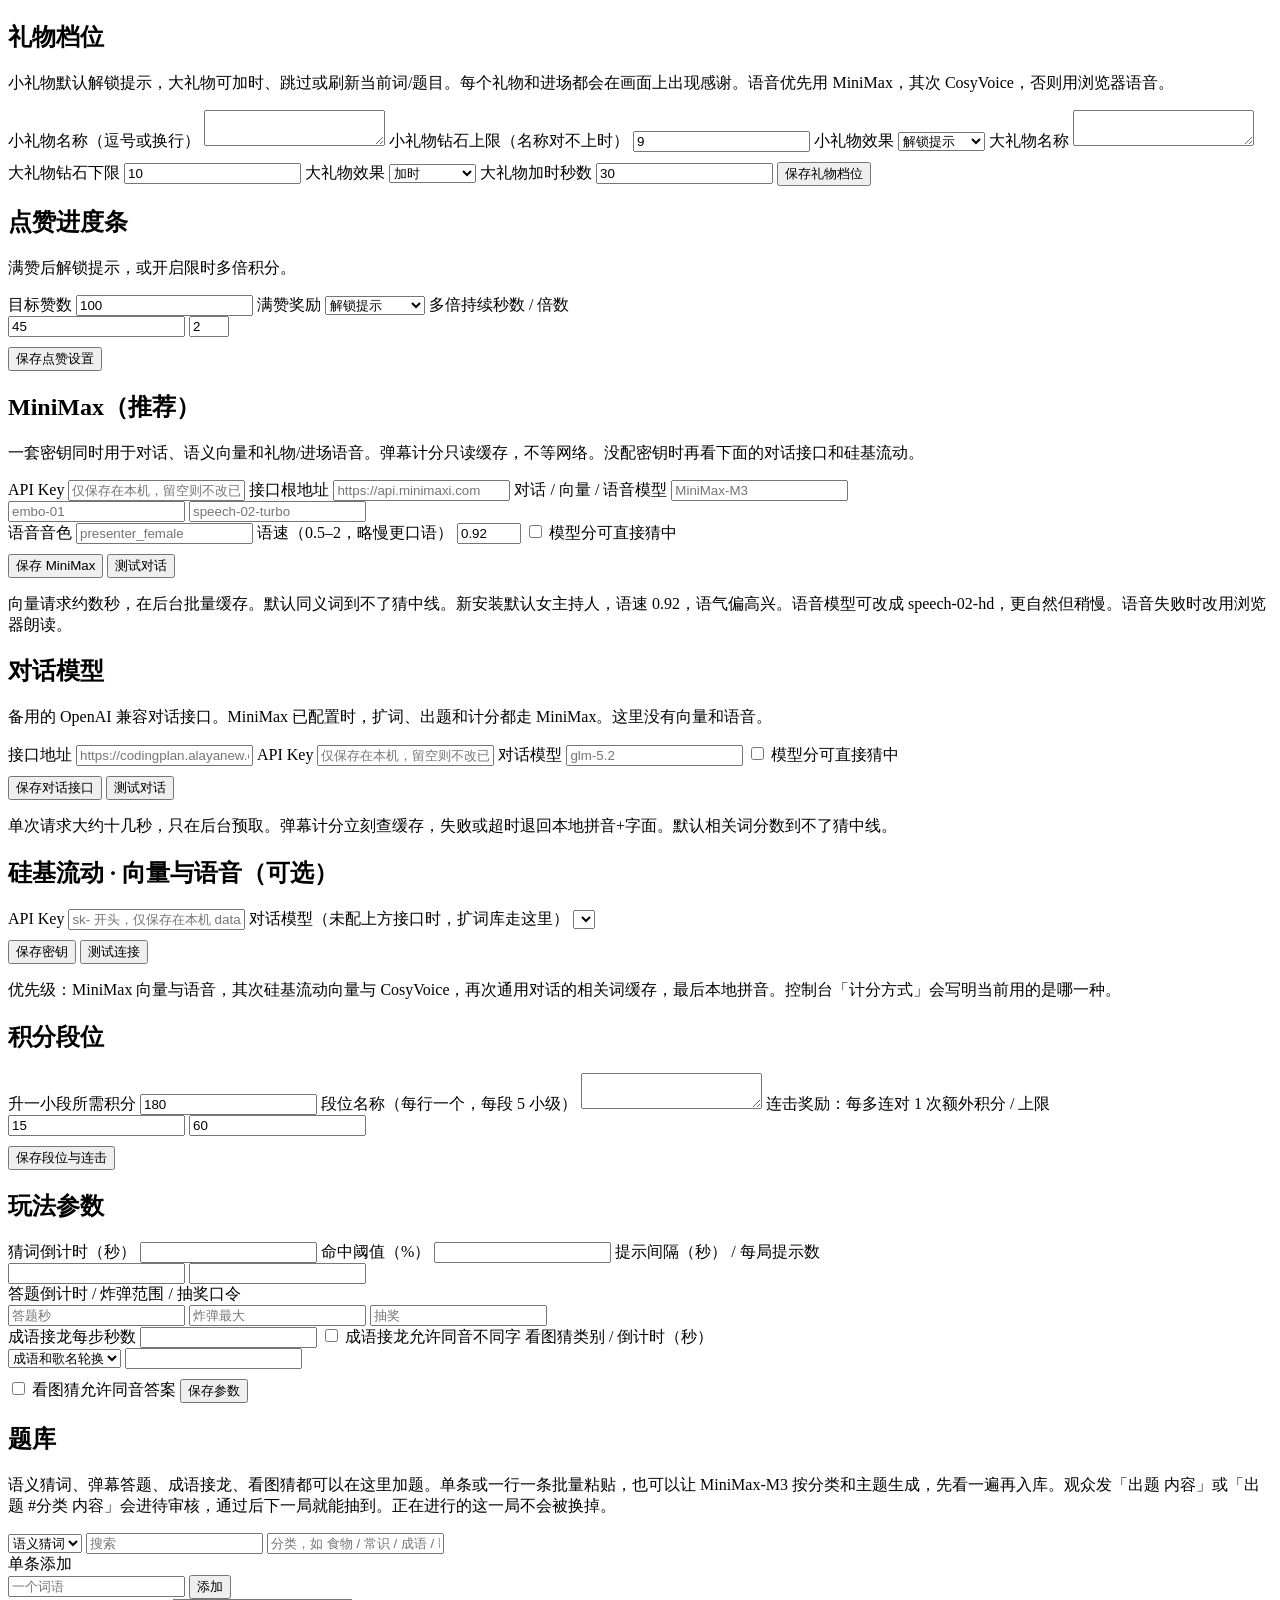
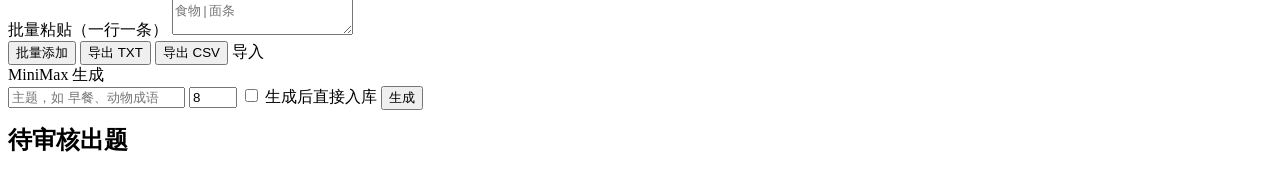
==== commit 5d6c7a16: "Record API token usage on the control console. Store returned chat tokens and embedding or speech co" ====
--- a/app/static/control.html
+++ b/app/static/control.html
@@ -51,6 +51,15 @@
         <h2>实时状态</h2>
         <div class="status-box" id="hostStatus">等待开启回合…</div>
         <p class="hint" id="scoringMode">计分方式：本地拼音+字面（未配置 API Key）</p>
+      </section>
+
+      <section class="card wide">
+        <h2>接口用量</h2>
+        <p class="hint">统计 MiniMax、对话接口和硅基流动返回的用量。对话记输入、输出和合计 token；向量和语音只在接口返回字符数或向量条数时才记。不保存密钥，也不保存提示词。今天按北京时间，本次运行从这次启动服务算起，重启后本次清零，累计一直留着。</p>
+        <div class="usage-cols" id="usageTotals"></div>
+        <label class="field">最近 20 次</label>
+        <div class="usage-recent" id="usageRecent">还没有调用</div>
+        <button class="btn ghost" id="resetUsage" type="button" style="margin-top:10px">清空用量记录</button>
       </section>
 
       <section class="card">
